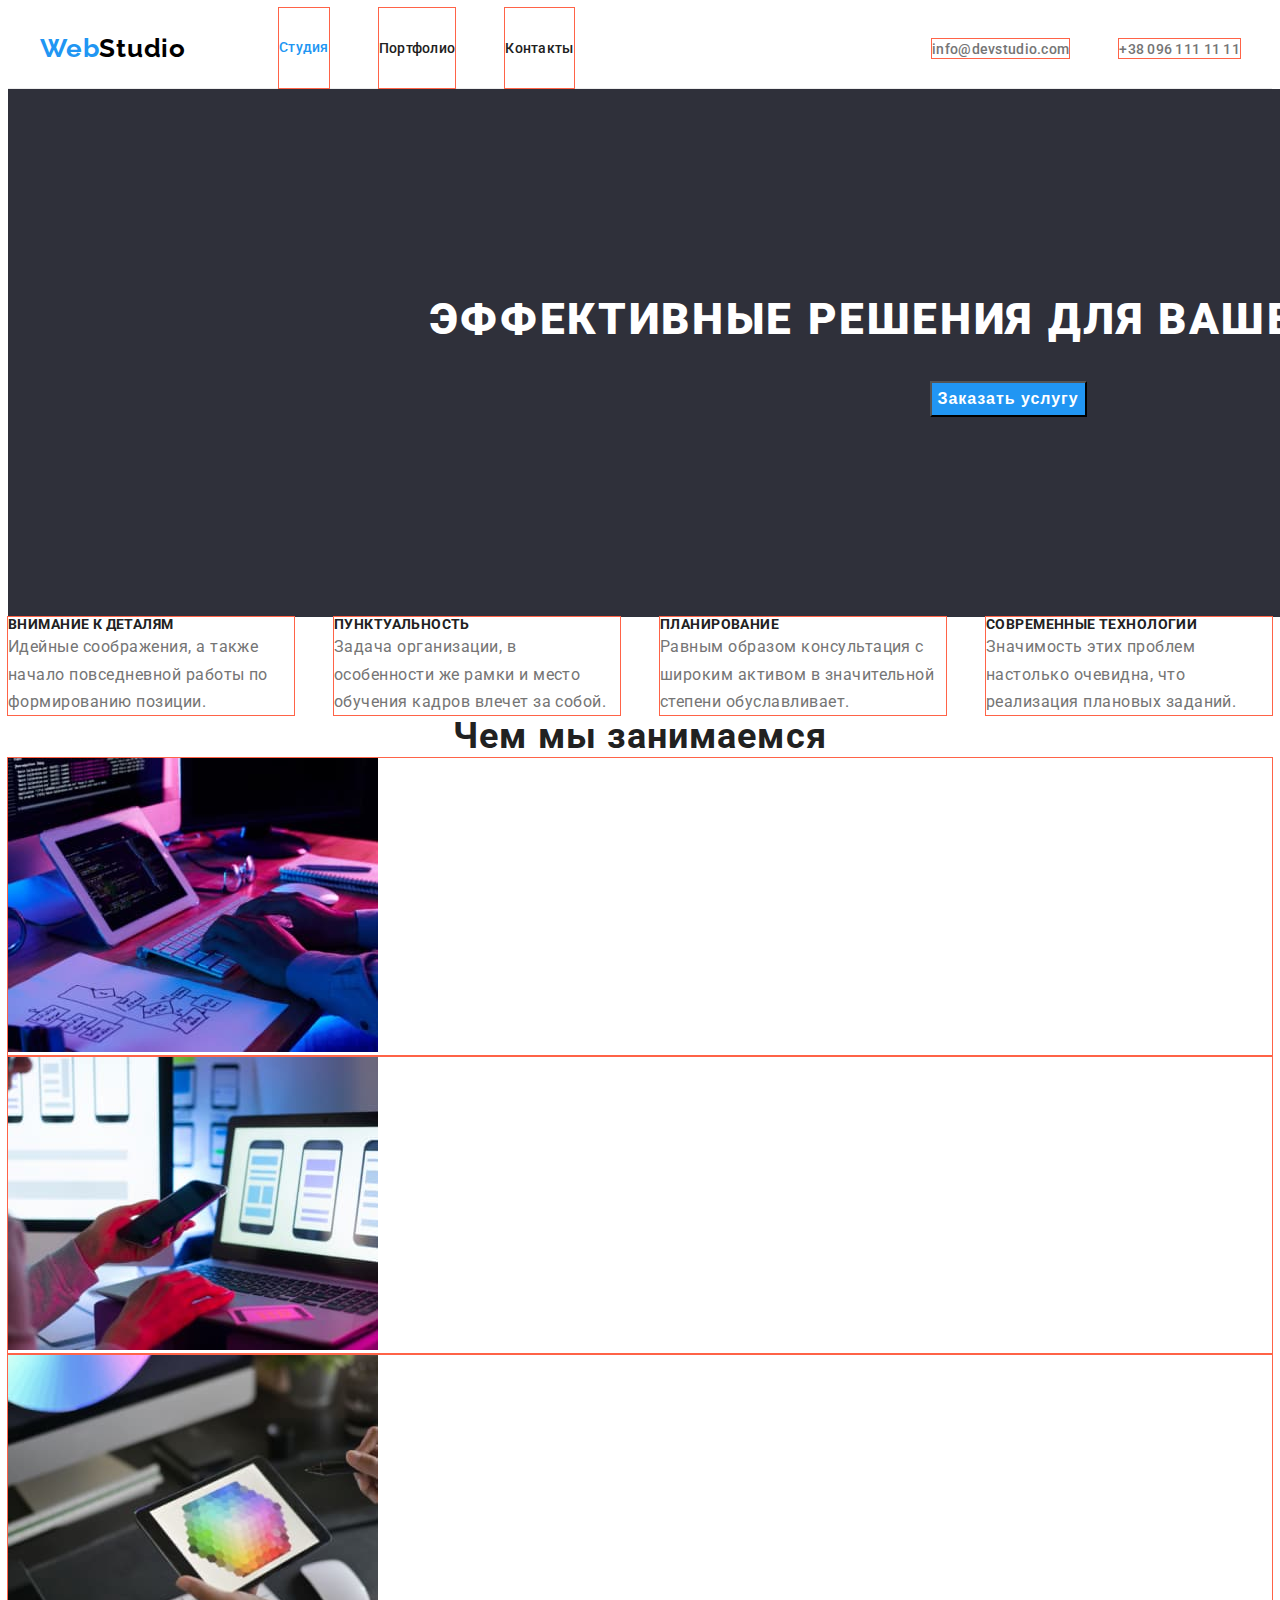
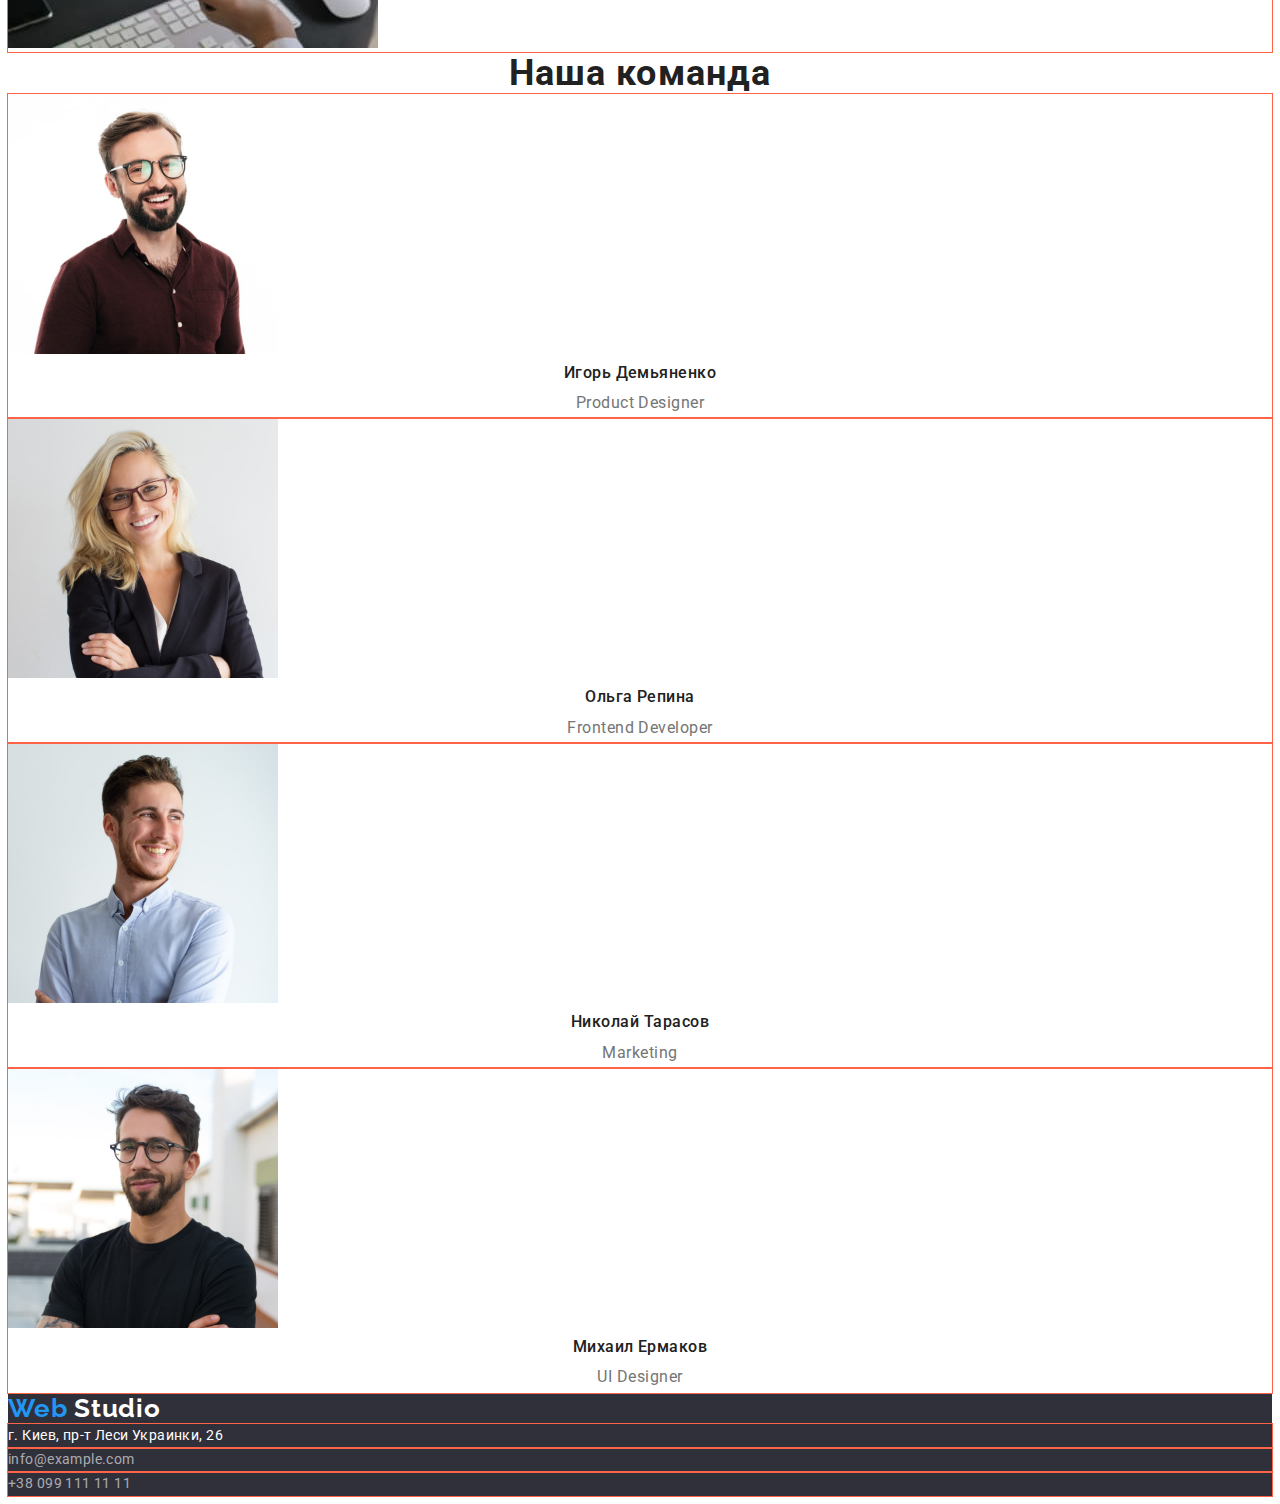
==== index.html @ 1e105ccb "header-new" ====
<!DOCTYPE html>
<html lang="ru">
  <head>
    <meta charset="UTF-8" />
    <meta http-equiv="X-UA-Compatible" content="IE=edge" />
    <meta name="viewport" content="width=device-width, initial-scale=1.0" />
    <title>Студия</title>
    <link
      rel="stylesheet"
      href="https://cdnjs.cloudflare.com/ajax/libs/modern-normalize/0.2.0/modern-normalize.min.css"
      integrity="sha512-sqIVMkf5f8XGYI/UZYGs7wODxlUeoj9JknataPfUwtvrSKWMHrMXGZ7Evb6nabFYJQG15vFFyALe6r0nWCD1Ug=="
      crossorigin="anonymous"
      referrerpolicy="no-referrer"
    />
    <link rel="stylesheet" href="./css/style.css" />
    <link rel="preconnect" href="https://fonts.gstatic.com" />
    <link
      href="https://fonts.googleapis.com/css2?family=Raleway:wght@700&family=Roboto:wght@400;500;700;900&display=swap"
      rel="stylesheet"
    />
  </head>

  <body>
    <!-- === HEADER === -->
    <header class="header">
      <div class="container header-section">
        <nav class="nav">
          <a class="logo link" href="./index.html"
            ><span class="logo-web">Web</span>Studio</a
          >
          <ul class="menu list">
            <li class="item-li">
              <a class="menu-list curent link" href="./index.html">Студия</a>
            </li>
            <li class="item-li">
              <a class="menu-list link" href="./portfolio.html">Портфолио</a>
            </li>
            <li class="item-li">
              <a class="menu-list link" href="">Контакты</a>
            </li>
          </ul>
        </nav>

        <ul class="nav-adress list">
          <li class="mail-contact">
            <a
              class="menu-contact link"
              lang="en"
              href="mailto:info@devstudio.com"
              >info@devstudio.com</a
            >
          </li>
          <li class="">
            <a class="menu-contact link" href="tel:+380961111111"
              >+38 096 111 11 11</a
            >
          </li>
        </ul>
      </div>
    </header>

    <main>
      <section class="hero">
        <h1 class="hero-title">Эффективные решения для вашего бизнеса</h1>
        <button type="button" class="hero-button">Заказать услугу</button>
      </section>
      <!-- section the best -->
      <section class="section-the-best">
        <h2 hidden>Преимущества</h2>
        <ul class="the-best list">
          <li class="the-best-list">
            <h3 class="the-best-title">Внимание к деталям</h3>
            <p class="the-best-txt">
              Идейные соображения, а также начало повседневной работы по
              формированию позиции.
            </p>
          </li>
          <li class="the-best-list">
            <h3 class="the-best-title">Пунктуальность</h3>
            <p class="the-best-txt">
              Задача организации, в особенности же рамки и место обучения кадров
              влечет за собой.
            </p>
          </li>
          <li class="the-best-list">
            <h3 class="the-best-title">Планирование</h3>
            <p class="the-best-txt">
              Равным образом консультация с широким активом в значительной
              степени обуславливает.
            </p>
          </li>
          <li class="the-best-list">
            <h3 class="the-best-title">Современные технологии</h3>
            <p class="the-best-txt">
              Значимость этих проблем настолько очевидна, что реализация
              плановых заданий.
            </p>
          </li>
        </ul>
      </section>
      <!-- section we do -->
      <section class="section-we-do">
        <h2 class="we-do-title">Чем мы занимаемся</h2>
        <ul class="we-do list">
          <li>
            <img
              src="./img/we-do/box-1.jpg"
              alt="работа на компьютерной клавиатуре"
              width="370"
              height="294"
            />
          </li>
          <li>
            <img
              src="./img/we-do/box-2.jpg"
              alt="на мониторе различные дизайны мобильного приложения"
              width="370"
              height="294"
            />
          </li>
          <li>
            <img
              src="./img/we-do/box-3.jpg"
              alt="подбор с помощью цветовой палитры"
              width="370"
              height="294"
            />
          </li>
        </ul>
      </section>
      <!--section team-->
      <section class="section-team">
        <h2 class="team-title">Наша команда</h2>
        <ul class="team list">
          <li class="team-list">
            <img
              src="./img/team/igor-dem'yanenko-1.jpg"
              alt="Игорь Демьяненко"
              width="270"
              height="260"
            />
            <h3 class="team-name">Игорь Демьяненко</h3>
            <p class="team-txt">Product Designer</p>
          </li>
          <li class="team-list">
            <img
              src="./img/team/olha-repina-2.jpg"
              alt="Ольга Репина"
              width="270"
              height="260"
            />
            <h3 class="team-name">Ольга Репина</h3>
            <p class="team-txt">Frontend Developer</p>
          </li>
          <li class="team-list">
            <img
              src="./img/team/nikolay-tarasov-3.jpg"
              alt="Николай Тарасов"
              width="270"
              height="260"
            />
            <h3 class="team-name">Николай Тарасов</h3>
            <p class="team-txt">Marketing</p>
          </li>
          <li class="team-list">
            <img
              src="./img/team/mihail-yermakov-4.jpg"
              alt="Михаил Ермаков"
              width="270"
              height="260"
            />
            <h3 class="team-name">Михаил Ермаков</h3>
            <p class="team-txt">UI Designer</p>
          </li>
        </ul>
      </section>
    </main>

    <footer>
      <!--contact-->
      <a class="logo link" href="./index.html"
        ><span class="logo-web">Web</span>
        <span class="logo-studio">Studio</span></a
      >
      <address>
        <ul class="adress list">
          <li class="contact-list list">
            <a
              class="contact-map link"
              href="https://goo.gl/maps/kWYsMnAb214LJ1XZ8"
              target="blank"
              rel="noopener noreferer"
              >г. Киев, пр-т Леси Украинки, 26</a
            >
          </li>
          <li class="contact-list list">
            <a class="contact link" href="mailto:info@example.com"
              >info@example.com</a
            >
          </li>
          <li class="contact-list list">
            <a class="contact link" href="tel:+380991111111"
              >+38 099 111 11 11</a
            >
          </li>
        </ul>
      </address>
    </footer>
  </body>
</html>
---- css/style.css ----
:root {
  --main-font: "Roboto", sans-serif;
  --secondary-font: "Raleway", sans-serif;
  --color-title: #212121;
  --color-txt: #757575;
  --color-accent: #2196f3;
  --color-menu: #212121;
  --color-menu-contakt: #757575;
  --background-hero-footer: #2f303a;
  --bgr-team-button-portfolio: #f5f4fa;
  --stroke-card-portfolio: #eeeeee;
  --contact-footer: rgba(255, 255, 255, 0.6);
  --card-set-gap: 30px;
}

body {
  font-family: var(--main-font);
  font-style: normal;
  color: var(--color-txt);
}

h1,
h2,
h3,
h4,
h5,
h6,
p {
  margin: 0;
}

.list {
  list-style: none;
}
.link {
  text-decoration: none;
}

ul,
ol {
  margin-top: 0px;
  margin-bottom: 0px;
  padding-left: 0px;
}
/* =====&&&&======= */
li {
  outline: 1px solid tomato;
}

/* ======= COMPONENTS ======== */

.container {
  width: 1200px;
  margin-left: auto;
  margin-right: auto;
  padding-left: 15px;
  padding-right: 15px;
  padding-top: 94px;
  padding-bottom: 94px;
}

/* ==== navigation ==== */
.header-section {
  align-items: center;
  display: flex;
  padding-top: 0px;
  padding-bottom: 0px;
  justify-content: space-between;
}

.header {
  border-bottom: 1px solid #ececec;
}

.nav {
  display: flex;
  align-items: center;
}
.logo {
  margin-right: 93px;
  font-family: var(--secondary-font);
  font-size: 26px;
  font-style: normal;
  font-weight: 700;
  line-height: 1.2;
  letter-spacing: 0.03em;
  text-align: left;
  color: #000000;
}
.logo-web {
  color: var(--color-accent);
}

.menu {
  display: flex;
}
.menu-list {
  padding-top: 32px;
  padding-bottom: 32px;
  display: block;
  font-size: 14px;
  font-weight: 500;
  line-height: 1.17;
  letter-spacing: 0.02em;
  text-align: left;
  color: var(--color-menu);
}
.curent {
  font-size: 14px;
  font-weight: 500;
  line-height: 1.14;
  letter-spacing: 0.02em;
  text-align: left;
  color: var(--color-accent);
}

/* .item-li + .item-li {
  margin-left: 50px;
} */
.item-li:not(:last-child) {
  margin-right: 50px;
}
.item-li {
  display: block;
}

.nav-adress {
  display: flex;
  margin-left: auto;
}
.mail-contact {
  margin-right: 50px;
}

.menu-contact {
  font-size: 14px;
  font-weight: 500;
  line-height: 1.14;
  letter-spacing: 0.02em;
  text-align: left;
  color: var(--color-menu-contakt);
}

.menu-list:hover,
.menu-list:focus,
.menu-contact:hover,
.menu-contact:focus {
  color: var(--color-accent);
}

/* ===== hero ===== */
.hero {
  background: var(--background-hero-footer);
  /* margin-left: -200px;/ */
  padding: 200px;
  width: 1600px;
  text-align: center;
}
.hero-title {
  margin-bottom: 30px;
  font-size: 44px;
  font-weight: 900;
  line-height: 1.4;
  letter-spacing: 0.06em;
  text-transform: uppercase;
  color: #ffffff;
}
.hero-button {
  font-size: 16px;
  font-weight: 700;
  line-height: 1.9;
  letter-spacing: 0.06em;
  color: #ffffff;
  background: #2196f3;
  cursor: pointer;
}

/* == section the best == */
.section-the-best {
}

.the-best {
  display: flex;
  flex-wrap: wrap;
  justify-content: space-between;
}
.the-best-list {
  flex-basis: calc(100% / 4 - var(--card-set-gap));
}
.the-best-list + .the-best-list {
  margin-left: var(--card-set-gap);
}

.the-best-title {
  font-size: 14px;
  font-weight: 700;
  line-height: 1.14;
  letter-spacing: 0.03em;
  text-align: left;
  color: var(--color-title);
  text-transform: uppercase;
}
.the-best-txt {
  font-weight: 400;
  line-height: 1.71;
  letter-spacing: 0.03em;
  text-align: left;
}

/* ===== section we do ===== */

.we-do-title,
.team-title {
  font-size: 36px;
  font-weight: 700;
  line-height: 1.17;
  letter-spacing: 0.03em;
  text-align: center;
  color: var(--color-title);
}

/* ===== section team ===== */
.team-name {
  font-size: 16px;
  font-weight: 500;
  line-height: 1.9;
  letter-spacing: 0.03em;
  text-align: center;
  font-weight: 500;
  color: var(--color-title);
}
.team-txt {
  font-size: 16px;
  line-height: 1.9;
  letter-spacing: 0.03em;
  text-align: center;
  font-weight: 400;
  color: var(--color-txt);
}

/* ===== portfolio ===== */
.portfolio-button-menu {
  text-align: center;
}
.section-portfolio,
.portfolio-button {
  font-family: var(--main-font);
  font-size: 16px;
  font-weight: 500;
  line-height: 1.6;
  letter-spacing: 0.03em;
  text-align: center;
  color: var(--color-title);
  background-color: var(--bgr-team-button-portfolio);
  border: none;
  cursor: pointer;
}
.portfolio-button:hover,
.portfolio-button:focus {
  font-family: var(--main-font);
  font-size: 16px;
  font-weight: 500;
  line-height: 1.6;
  letter-spacing: 0.03em;
  text-align: center;
  color: #ffffff;
  border: none;
  background-color: var(--color-accent);
}
.portfolio-card {
  text-align: left;
  /* border-color: #eeeeee;
  border: 1px; */
}
.card-title {
  font-size: 18px;
  font-weight: 700;
  line-height: 2;
  letter-spacing: 0.06em;
  color: var(--color-title);
}
.card-txt {
  font-size: 16px;
  font-weight: 400;
  line-height: 1.9;
  letter-spacing: 0.03em;
}
/* footer */
footer {
  background: var(--background-hero-footer);
}
.logo-studio {
  color: #ffffff;
}

.contact {
  font-size: 14px;
  font-style: normal;
  font-weight: 400;
  line-height: 1.71;
  letter-spacing: 0.03em;
  text-align: left;
  color: var(--contact-footer);
}

.contact-map {
  font-size: 14px;
  font-style: normal;
  font-weight: 400;
  line-height: 1.71;
  letter-spacing: 0.03em;
  text-align: left;
  color: #ffffff;
}

.contact-map:hover,
.contact-map:focus,
.contact:hover,
.contact:focus {
  color: var(--color-accent);
}
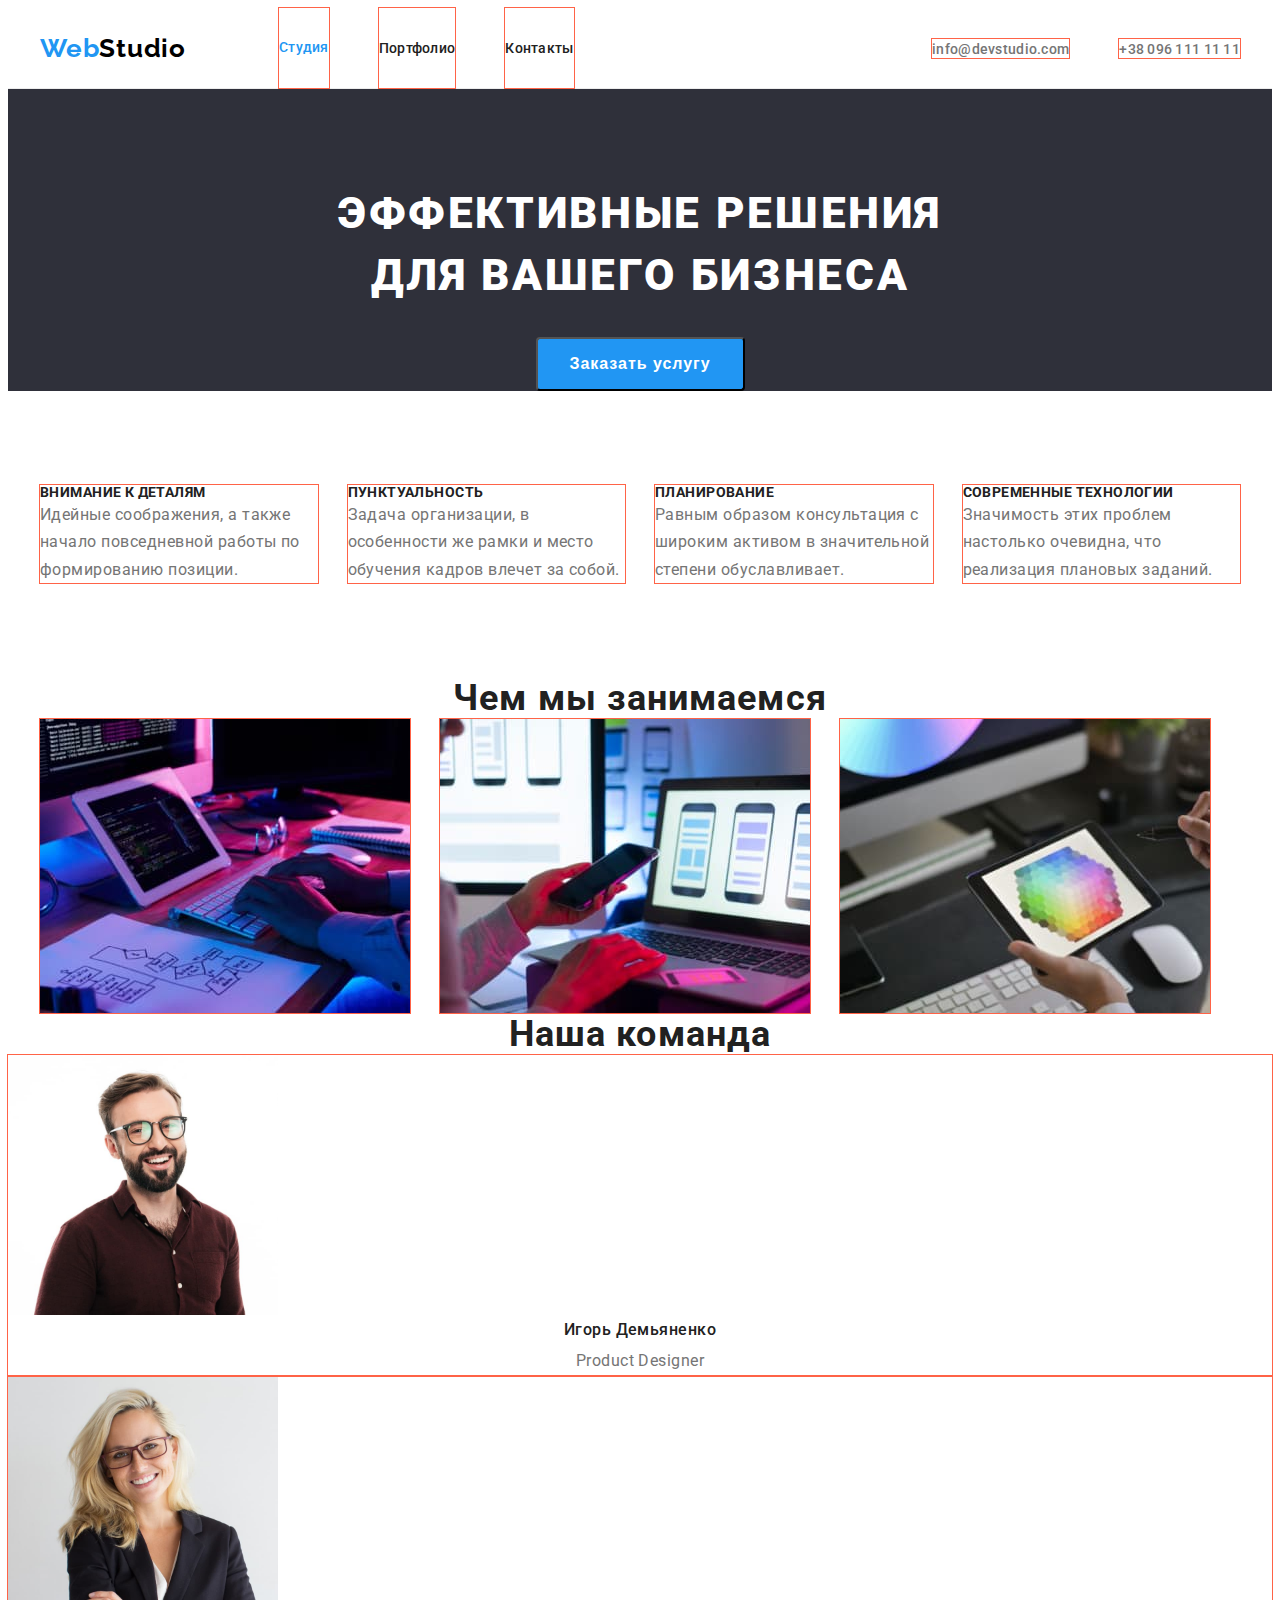
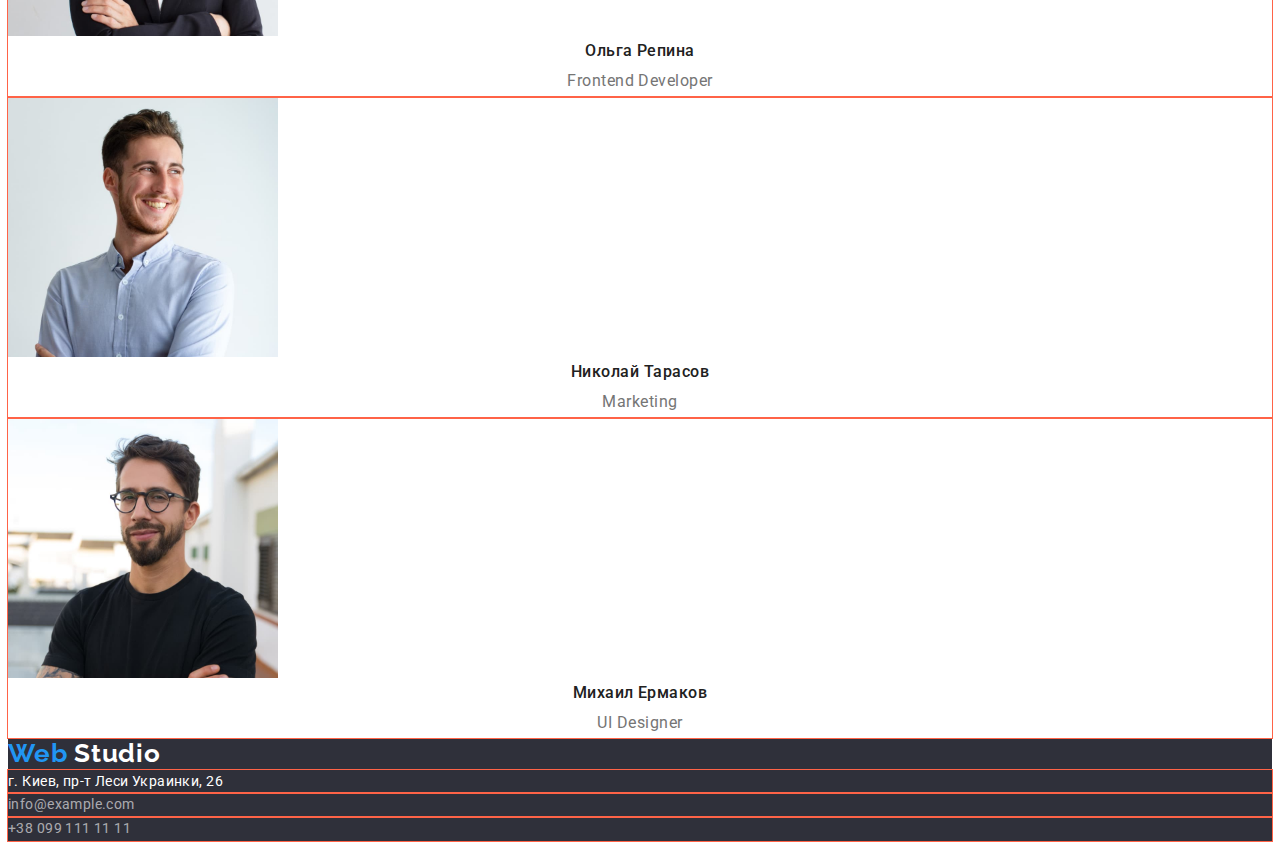
==== commit 09c19495: "hero, the best. we do" ====
--- a/index.html
+++ b/index.html
@@ -60,73 +60,84 @@
     </header>
 
     <main>
+      <!-- section hero -->
       <section class="hero">
-        <h1 class="hero-title">Эффективные решения для вашего бизнеса</h1>
-        <button type="button" class="hero-button">Заказать услугу</button>
+        <div class="container container-hero">
+          <h1 class="hero-title">
+            Эффективные решения <br />
+            для вашего бизнеса
+          </h1>
+          <button type="button" class="hero-button">Заказать услугу</button>
+        </div>
       </section>
       <!-- section the best -->
       <section class="section-the-best">
-        <h2 hidden>Преимущества</h2>
-        <ul class="the-best list">
-          <li class="the-best-list">
-            <h3 class="the-best-title">Внимание к деталям</h3>
-            <p class="the-best-txt">
-              Идейные соображения, а также начало повседневной работы по
-              формированию позиции.
-            </p>
-          </li>
-          <li class="the-best-list">
-            <h3 class="the-best-title">Пунктуальность</h3>
-            <p class="the-best-txt">
-              Задача организации, в особенности же рамки и место обучения кадров
-              влечет за собой.
-            </p>
-          </li>
-          <li class="the-best-list">
-            <h3 class="the-best-title">Планирование</h3>
-            <p class="the-best-txt">
-              Равным образом консультация с широким активом в значительной
-              степени обуславливает.
-            </p>
-          </li>
-          <li class="the-best-list">
-            <h3 class="the-best-title">Современные технологии</h3>
-            <p class="the-best-txt">
-              Значимость этих проблем настолько очевидна, что реализация
-              плановых заданий.
-            </p>
-          </li>
-        </ul>
-      </section>
+        <div class="container">
+          <h2 hidden>Преимущества</h2>
+          <ul class="the-best list">
+            <li class="the-best-list">
+              <h3 class="the-best-title">Внимание к деталям</h3>
+              <p class="the-best-txt">
+                Идейные соображения, а также начало повседневной работы по
+                формированию позиции.
+              </p>
+            </li>
+            <li class="the-best-list">
+              <h3 class="the-best-title">Пунктуальность</h3>
+              <p class="the-best-txt">
+                Задача организации, в особенности же рамки и место обучения
+                кадров влечет за собой.
+              </p>
+            </li>
+            <li class="the-best-list">
+              <h3 class="the-best-title">Планирование</h3>
+              <p class="the-best-txt">
+                Равным образом консультация с широким активом в значительной
+                степени обуславливает.
+              </p>
+            </li>
+            <li class="the-best-list">
+              <h3 class="the-best-title">Современные технологии</h3>
+              <p class="the-best-txt">
+                Значимость этих проблем настолько очевидна, что реализация
+                плановых заданий.
+              </p>
+            </li>
+          </ul>
+        </div>
+      </section>
+
       <!-- section we do -->
       <section class="section-we-do">
-        <h2 class="we-do-title">Чем мы занимаемся</h2>
-        <ul class="we-do list">
-          <li>
-            <img
-              src="./img/we-do/box-1.jpg"
-              alt="работа на компьютерной клавиатуре"
-              width="370"
-              height="294"
-            />
-          </li>
-          <li>
-            <img
-              src="./img/we-do/box-2.jpg"
-              alt="на мониторе различные дизайны мобильного приложения"
-              width="370"
-              height="294"
-            />
-          </li>
-          <li>
-            <img
-              src="./img/we-do/box-3.jpg"
-              alt="подбор с помощью цветовой палитры"
-              width="370"
-              height="294"
-            />
-          </li>
-        </ul>
+        <div class="container">
+          <h2 class="we-do-title">Чем мы занимаемся</h2>
+          <ul class="we-do list">
+            <li class="we-do-li">
+              <img
+                src="./img/we-do/box-1.jpg"
+                alt="работа на компьютерной клавиатуре"
+                width="370"
+                height="294"
+              />
+            </li>
+            <li class="we-do-li">
+              <img
+                src="./img/we-do/box-2.jpg"
+                alt="на мониторе различные дизайны мобильного приложения"
+                width="370"
+                height="294"
+              />
+            </li>
+            <li class="we-do-li">
+              <img
+                src="./img/we-do/box-3.jpg"
+                alt="подбор с помощью цветовой палитры"
+                width="370"
+                height="294"
+              />
+            </li>
+          </ul>
+        </div>
       </section>
       <!--section team-->
       <section class="section-team">
--- a/css/style.css
+++ b/css/style.css
@@ -42,6 +42,10 @@
   margin-bottom: 0px;
   padding-left: 0px;
 }
+
+img {
+  display: block;
+}
 /* =====&&&&======= */
 li {
   outline: 1px solid tomato;
@@ -56,7 +60,7 @@
   padding-left: 15px;
   padding-right: 15px;
   padding-top: 94px;
-  padding-bottom: 94px;
+  padding-bottom: 0;
 }
 
 /* ==== navigation ==== */
@@ -151,10 +155,10 @@
 /* ===== hero ===== */
 .hero {
   background: var(--background-hero-footer);
-  /* margin-left: -200px;/ */
-  padding: 200px;
-  width: 1600px;
-  text-align: center;
+  text-align: center;
+}
+.container-hero {
+  padding: 200px auto;
 }
 .hero-title {
   margin-bottom: 30px;
@@ -166,6 +170,8 @@
   color: #ffffff;
 }
 .hero-button {
+  padding: 10px 32px;
+  border-radius: 4px;
   font-size: 16px;
   font-weight: 700;
   line-height: 1.9;
@@ -185,7 +191,7 @@
   justify-content: space-between;
 }
 .the-best-list {
-  flex-basis: calc(100% / 4 - var(--card-set-gap));
+  flex-basis: calc((100% - 90px) / 4);
 }
 .the-best-list + .the-best-list {
   margin-left: var(--card-set-gap);
@@ -208,6 +214,14 @@
 }
 
 /* ===== section we do ===== */
+
+.we-do {
+  display: flex;
+  margin-left: -30px;
+}
+.we-do-li {
+  margin-left: 30px;
+}
 
 .we-do-title,
 .team-title {
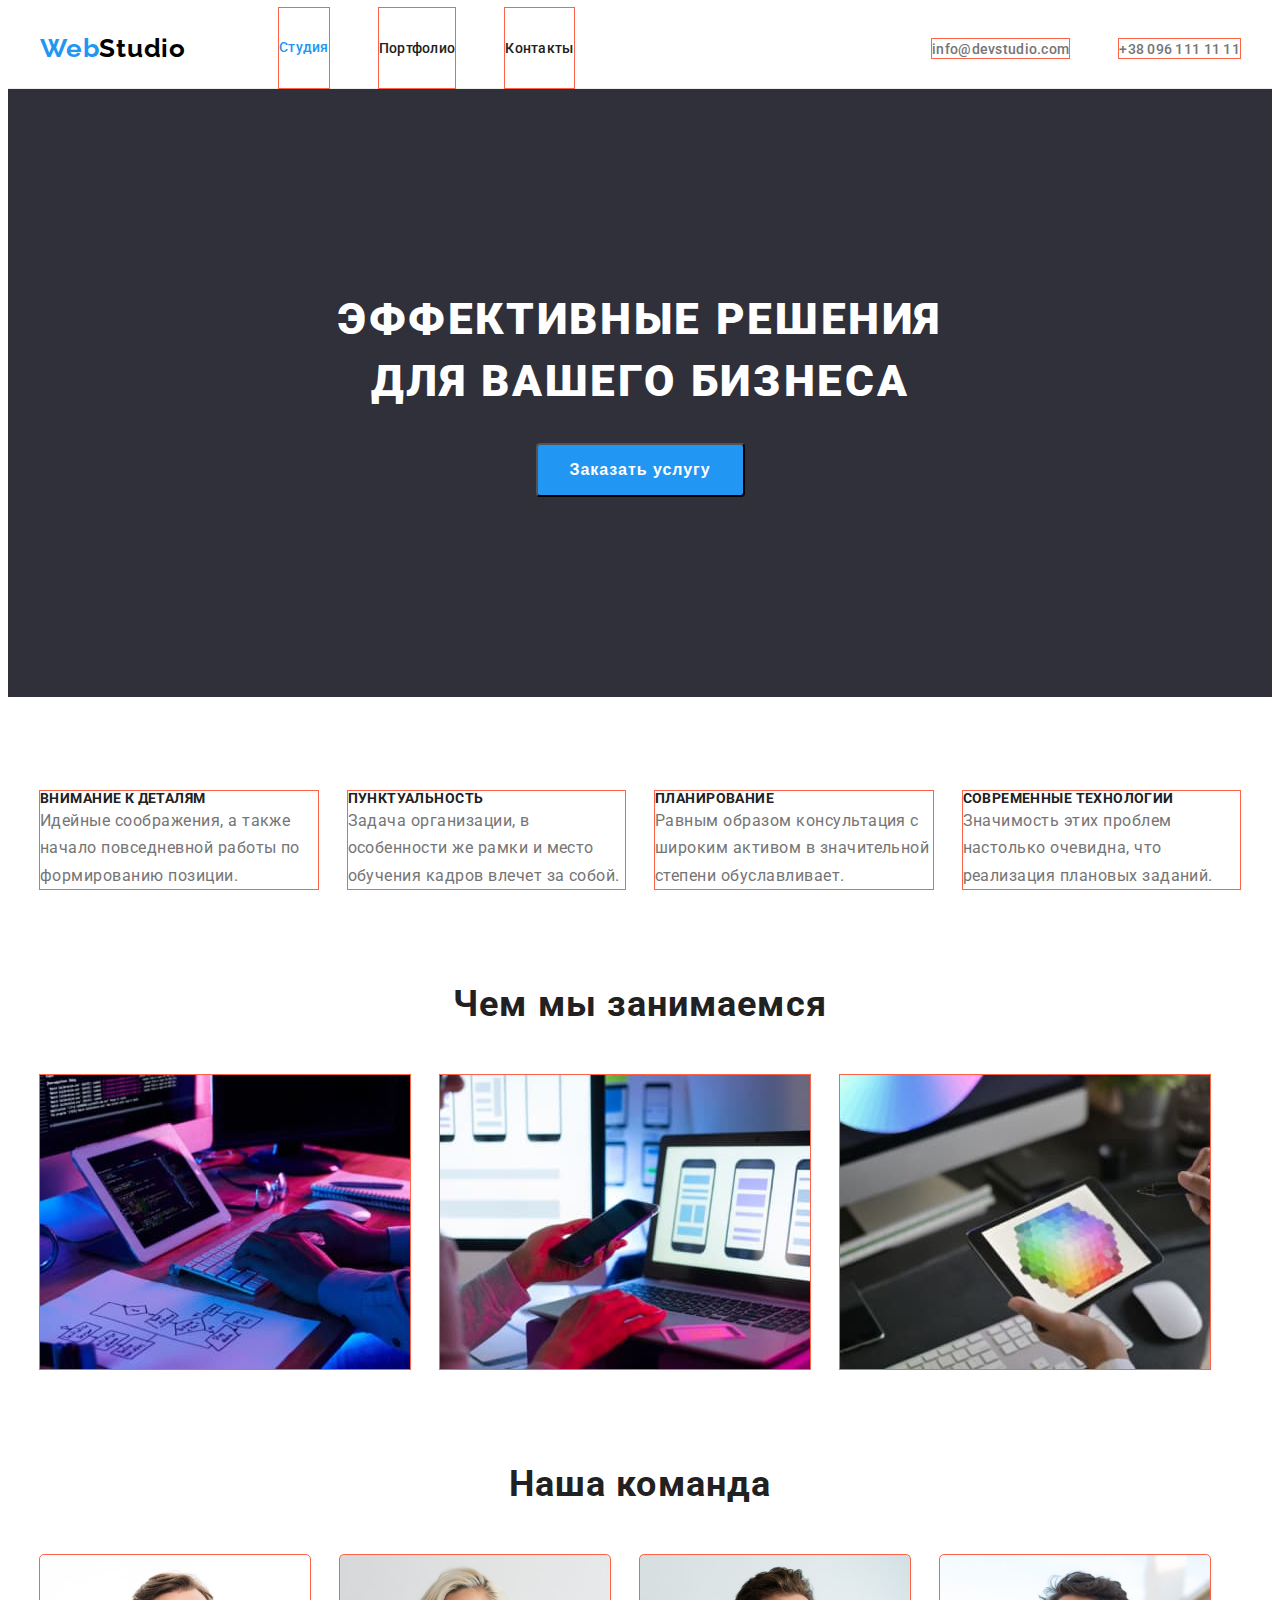
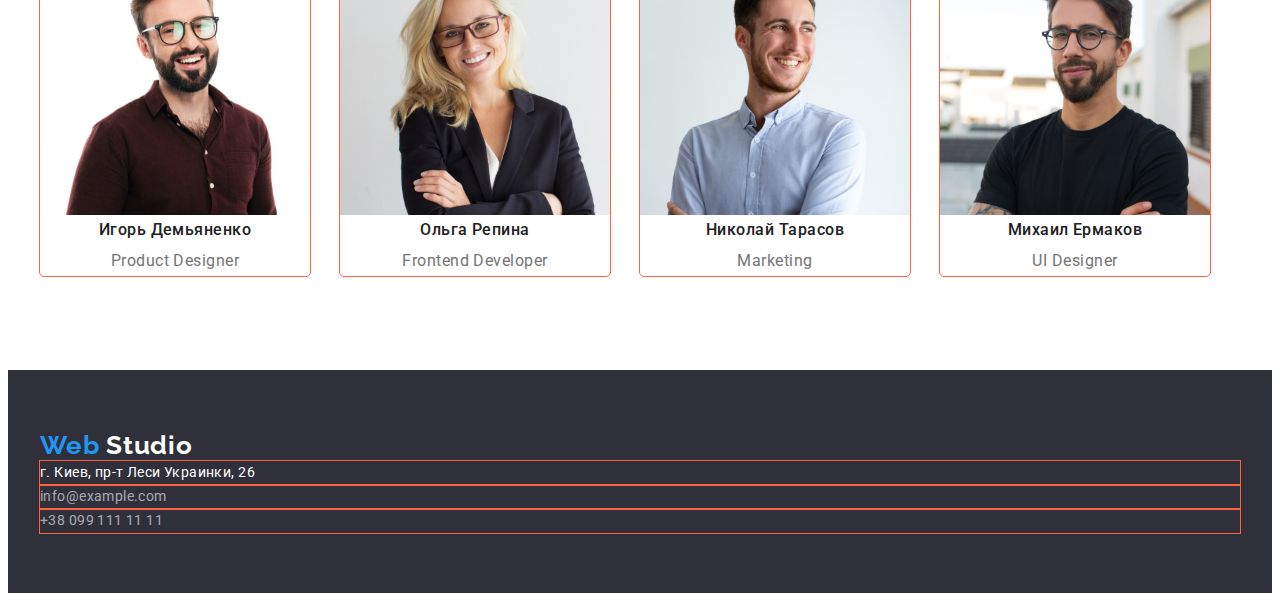
==== commit f54241c2: "main" ====
--- a/index.html
+++ b/index.html
@@ -139,83 +139,78 @@
           </ul>
         </div>
       </section>
+
       <!--section team-->
       <section class="section-team">
-        <h2 class="team-title">Наша команда</h2>
-        <ul class="team list">
-          <li class="team-list">
-            <img
-              src="./img/team/igor-dem'yanenko-1.jpg"
-              alt="Игорь Демьяненко"
-              width="270"
-              height="260"
-            />
-            <h3 class="team-name">Игорь Демьяненко</h3>
-            <p class="team-txt">Product Designer</p>
-          </li>
-          <li class="team-list">
-            <img
-              src="./img/team/olha-repina-2.jpg"
-              alt="Ольга Репина"
-              width="270"
-              height="260"
-            />
-            <h3 class="team-name">Ольга Репина</h3>
-            <p class="team-txt">Frontend Developer</p>
-          </li>
-          <li class="team-list">
-            <img
-              src="./img/team/nikolay-tarasov-3.jpg"
-              alt="Николай Тарасов"
-              width="270"
-              height="260"
-            />
-            <h3 class="team-name">Николай Тарасов</h3>
-            <p class="team-txt">Marketing</p>
-          </li>
-          <li class="team-list">
-            <img
-              src="./img/team/mihail-yermakov-4.jpg"
-              alt="Михаил Ермаков"
-              width="270"
-              height="260"
-            />
-            <h3 class="team-name">Михаил Ермаков</h3>
-            <p class="team-txt">UI Designer</p>
-          </li>
-        </ul>
+        <div class="container">
+          <h2 class="team-title">Наша команда</h2>
+          <ul class="team list">
+            <li class="team-list">
+              <img
+                src="./img/team/igor-dem'yanenko-1.jpg"
+                alt="Игорь Демьяненко"
+                width="270"
+                height="260"
+              />
+              <h3 class="team-name">Игорь Демьяненко</h3>
+              <p class="team-txt">Product Designer</p>
+            </li>
+            <li class="team-list">
+              <img
+                src="./img/team/olha-repina-2.jpg"
+                alt="Ольга Репина"
+                width="270"
+                height="260"
+              />
+              <h3 class="team-name">Ольга Репина</h3>
+              <p class="team-txt">Frontend Developer</p>
+            </li>
+            <li class="team-list">
+              <img
+                src="./img/team/nikolay-tarasov-3.jpg"
+                alt="Николай Тарасов"
+                width="270"
+                height="260"
+              />
+              <h3 class="team-name">Николай Тарасов</h3>
+              <p class="team-txt">Marketing</p>
+            </li>
+            <li class="team-list">
+              <img
+                src="./img/team/mihail-yermakov-4.jpg"
+                alt="Михаил Ермаков"
+                width="270"
+                height="260"
+              />
+              <h3 class="team-name">Михаил Ермаков</h3>
+              <p class="team-txt">UI Designer</p>
+            </li>
+          </ul>
+        </div>
       </section>
     </main>
 
     <footer>
       <!--contact-->
-      <a class="logo link" href="./index.html"
-        ><span class="logo-web">Web</span>
-        <span class="logo-studio">Studio</span></a
-      >
-      <address>
-        <ul class="adress list">
-          <li class="contact-list list">
-            <a
-              class="contact-map link"
-              href="https://goo.gl/maps/kWYsMnAb214LJ1XZ8"
-              target="blank"
-              rel="noopener noreferer"
-              >г. Киев, пр-т Леси Украинки, 26</a
-            >
-          </li>
-          <li class="contact-list list">
-            <a class="contact link" href="mailto:info@example.com"
-              >info@example.com</a
-            >
-          </li>
-          <li class="contact-list list">
-            <a class="contact link" href="tel:+380991111111"
-              >+38 099 111 11 11</a
-            >
-          </li>
-        </ul>
-      </address>
+      <div class="container div-footer">
+<a class="logo link" href="./index.html"><span class="logo-web">Web</span>
+  <span class="logo-studio">Studio</span></a>
+<address>
+  <ul class="adress list">
+    <li class="contact-list list">
+      <a class="contact-map link" href="https://goo.gl/maps/kWYsMnAb214LJ1XZ8" target="blank"
+        rel="noopener noreferer">г. Киев, пр-т Леси Украинки, 26</a>
+    </li>
+    <li class="contact-list list">
+      <a class="contact link" href="mailto:info@example.com">info@example.com</a>
+    </li>
+    <li class="contact-list list">
+      <a class="contact link" href="tel:+380991111111">+38 099 111 11 11</a>
+    </li>
+  </ul>
+</address>
+      </div>
+      
     </footer>
   </body>
 </html>
--- a/css/style.css
+++ b/css/style.css
@@ -158,7 +158,11 @@
   text-align: center;
 }
 .container-hero {
-  padding: 200px auto;
+  text-align: center;
+  padding-right: auto;
+  padding-left: auto;
+  padding-top: 200px;
+  padding-bottom: 200px;
 }
 .hero-title {
   margin-bottom: 30px;
@@ -225,6 +229,7 @@
 
 .we-do-title,
 .team-title {
+  margin-bottom: 50px;
   font-size: 36px;
   font-weight: 700;
   line-height: 1.17;
@@ -234,6 +239,19 @@
 }
 
 /* ===== section team ===== */
+
+.team {
+  display: flex;
+  margin-left: -30px;
+  margin-top: -30px;
+  padding-bottom: 94px;
+}
+.team-list {
+  margin-left: 30px;
+  margin-top: 30px;
+  border-radius: 4px;
+}
+
 .team-name {
   font-size: 16px;
   font-weight: 500;
@@ -303,10 +321,25 @@
 footer {
   background: var(--background-hero-footer);
 }
+.div-footer {
+  padding: 60px 15px;
+  margin-right: auto;
+}
+.div-footer .logo {
+  margin-bottom: 20;
+}
 .logo-studio {
   color: #ffffff;
 }
-
+.address {
+  display: block;
+}
+.contact-list:not(:last-chaild) {
+  margin-bottom: 20px;
+}
+contact-list {
+  display: block;
+}
 .contact {
   font-size: 14px;
   font-style: normal;
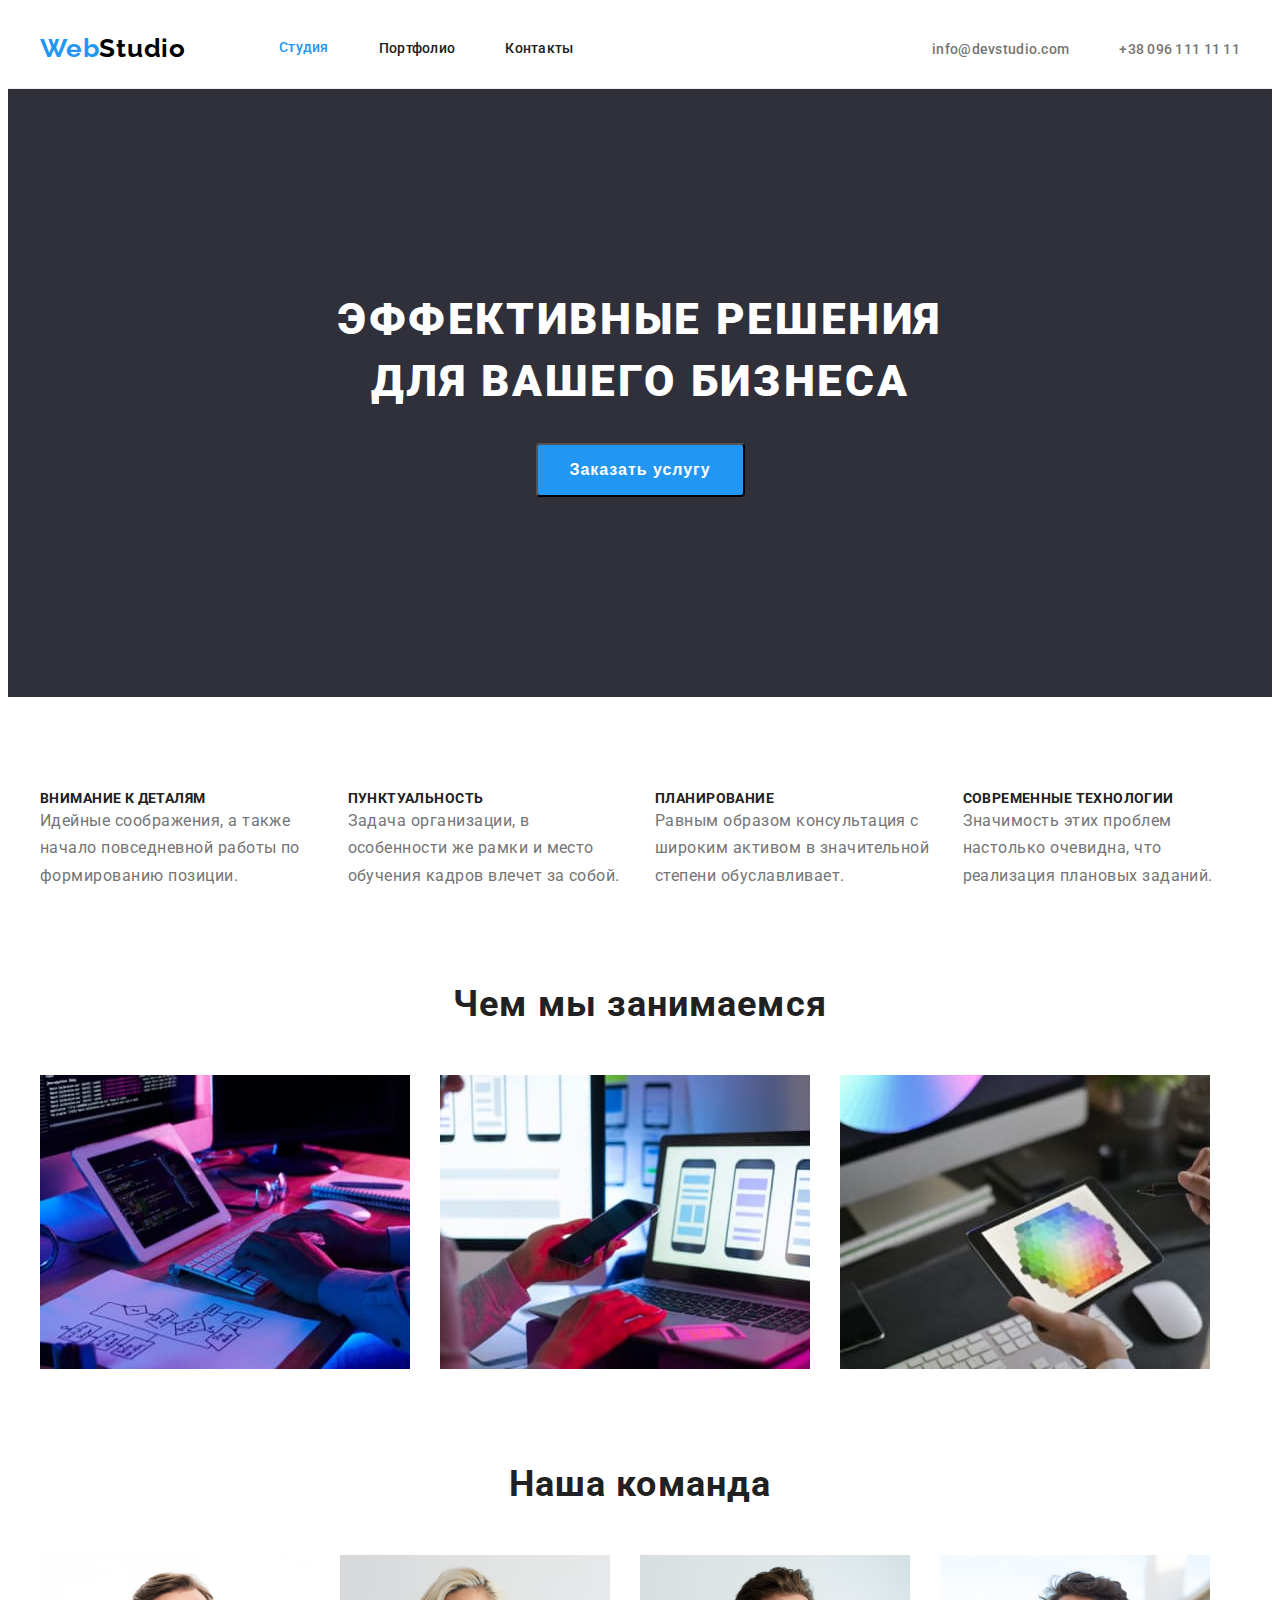
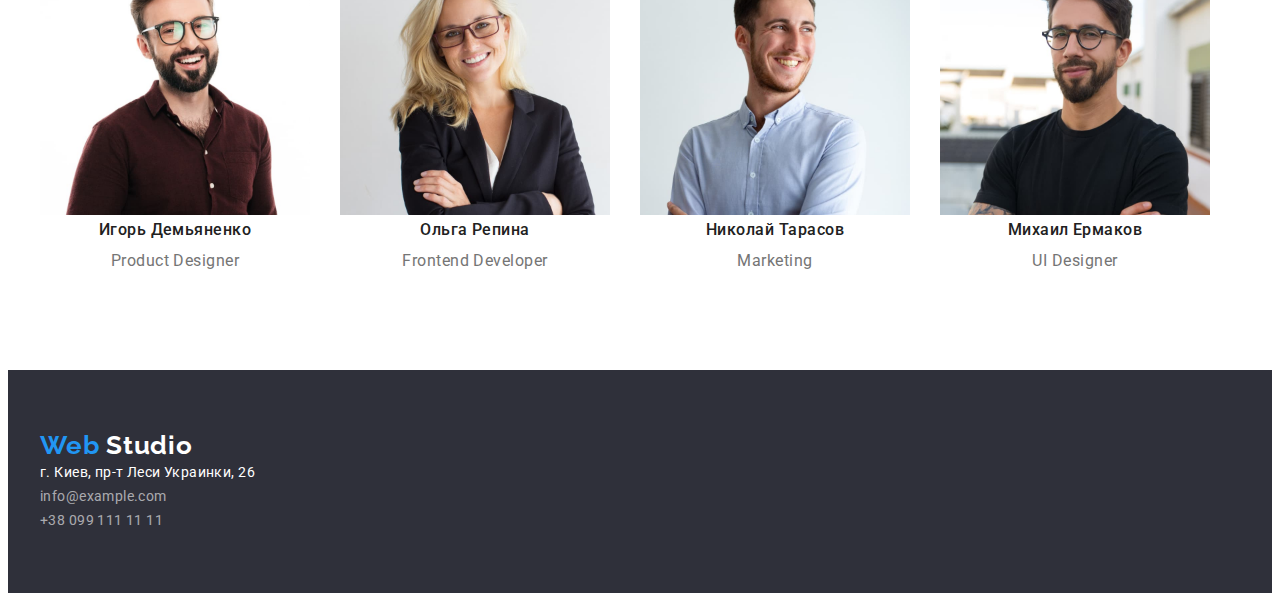
==== commit 4bab252a: "portfolio" ====
--- a/index.html
+++ b/index.html
@@ -193,24 +193,34 @@
     <footer>
       <!--contact-->
       <div class="container div-footer">
-<a class="logo link" href="./index.html"><span class="logo-web">Web</span>
-  <span class="logo-studio">Studio</span></a>
-<address>
-  <ul class="adress list">
-    <li class="contact-list list">
-      <a class="contact-map link" href="https://goo.gl/maps/kWYsMnAb214LJ1XZ8" target="blank"
-        rel="noopener noreferer">г. Киев, пр-т Леси Украинки, 26</a>
-    </li>
-    <li class="contact-list list">
-      <a class="contact link" href="mailto:info@example.com">info@example.com</a>
-    </li>
-    <li class="contact-list list">
-      <a class="contact link" href="tel:+380991111111">+38 099 111 11 11</a>
-    </li>
-  </ul>
-</address>
+        <a class="logo link" href="./index.html"
+          ><span class="logo-web">Web</span>
+          <span class="logo-studio">Studio</span></a
+        >
+        <address>
+          <ul class="adress list">
+            <li class="contact-list list">
+              <a
+                class="contact-map link"
+                href="https://goo.gl/maps/kWYsMnAb214LJ1XZ8"
+                target="blank"
+                rel="noopener noreferer"
+                >г. Киев, пр-т Леси Украинки, 26</a
+              >
+            </li>
+            <li class="contact-list list">
+              <a class="contact link" href="mailto:info@example.com"
+                >info@example.com</a
+              >
+            </li>
+            <li class="contact-list list">
+              <a class="contact link" href="tel:+380991111111"
+                >+38 099 111 11 11</a
+              >
+            </li>
+          </ul>
+        </address>
       </div>
-      
     </footer>
   </body>
 </html>
--- a/css/style.css
+++ b/css/style.css
@@ -47,9 +47,9 @@
   display: block;
 }
 /* =====&&&&======= */
-li {
+/* li {
   outline: 1px solid tomato;
-}
+} */
 
 /* ======= COMPONENTS ======== */
 
@@ -272,10 +272,18 @@
 
 /* ===== portfolio ===== */
 .portfolio-button-menu {
-  text-align: center;
-}
-.section-portfolio,
+  display: flex;
+  margin: 0 auto;
+  margin-bottom: 56px;
+  justify-content: center;
+  text-align: center;
+}
+
+/* .section-portfolio */
 .portfolio-button {
+  padding: 6px 22px;
+  border-radius: 4px;
+
   font-family: var(--main-font);
   font-size: 16px;
   font-weight: 500;
@@ -289,6 +297,8 @@
 }
 .portfolio-button:hover,
 .portfolio-button:focus {
+  padding: 6px 22px;
+
   font-family: var(--main-font);
   font-size: 16px;
   font-weight: 500;
@@ -296,27 +306,61 @@
   letter-spacing: 0.03em;
   text-align: center;
   color: #ffffff;
+  background-color: var(--color-accent);
   border: none;
-  background-color: var(--color-accent);
+  border-radius: 4px;
+}
+.portfolio-button-li:not(:first-child) {
+  margin-left: 20px;
+}
+.portfolio-card-list {
+  display: flex;
+  flex-wrap: wrap;
+  margin-left: calc(-1 * var(--card-set-gap));
+  margin-top: calc(-1 * var(--card-set-gap));
+
+  border: 1px;
+  border-color: var(--color-accent);
 }
 .portfolio-card {
   text-align: left;
+  flex-basis: calc((100% - 3 * var(--card-set-gap)) / 3);
   /* border-color: #eeeeee;
   border: 1px; */
 }
+.portfolio-card {
+  margin-left: var(--card-set-gap);
+  margin-top: var(--card-set-gap);
+}
+.portfolio-card-content {
+  padding: 20px 24px 4px 24px;
+  
+}
 .card-title {
   font-size: 18px;
   font-weight: 700;
   line-height: 2;
+  Line height: 171%
   letter-spacing: 0.06em;
   color: var(--color-title);
 }
 .card-txt {
-  font-size: 16px;
-  font-weight: 400;
-  line-height: 1.9;
-  letter-spacing: 0.03em;
-}
+  font-size: 18px;
+  font-weight: 700;
+  line-height: 2;
+  letter-spacing: 0.03em;
+}
+.section-portfolio .container {
+padding-bottom: 94px;
+}
+
+.portfolio-card-list {
+  display: flex;
+  flex-wrap: wrap;
+  margin-left: calc(-1 * var(--card-set-gap));
+  margin-top: calc(-1 * var(--card-set-gap));
+}
+
 /* footer */
 footer {
   background: var(--background-hero-footer);
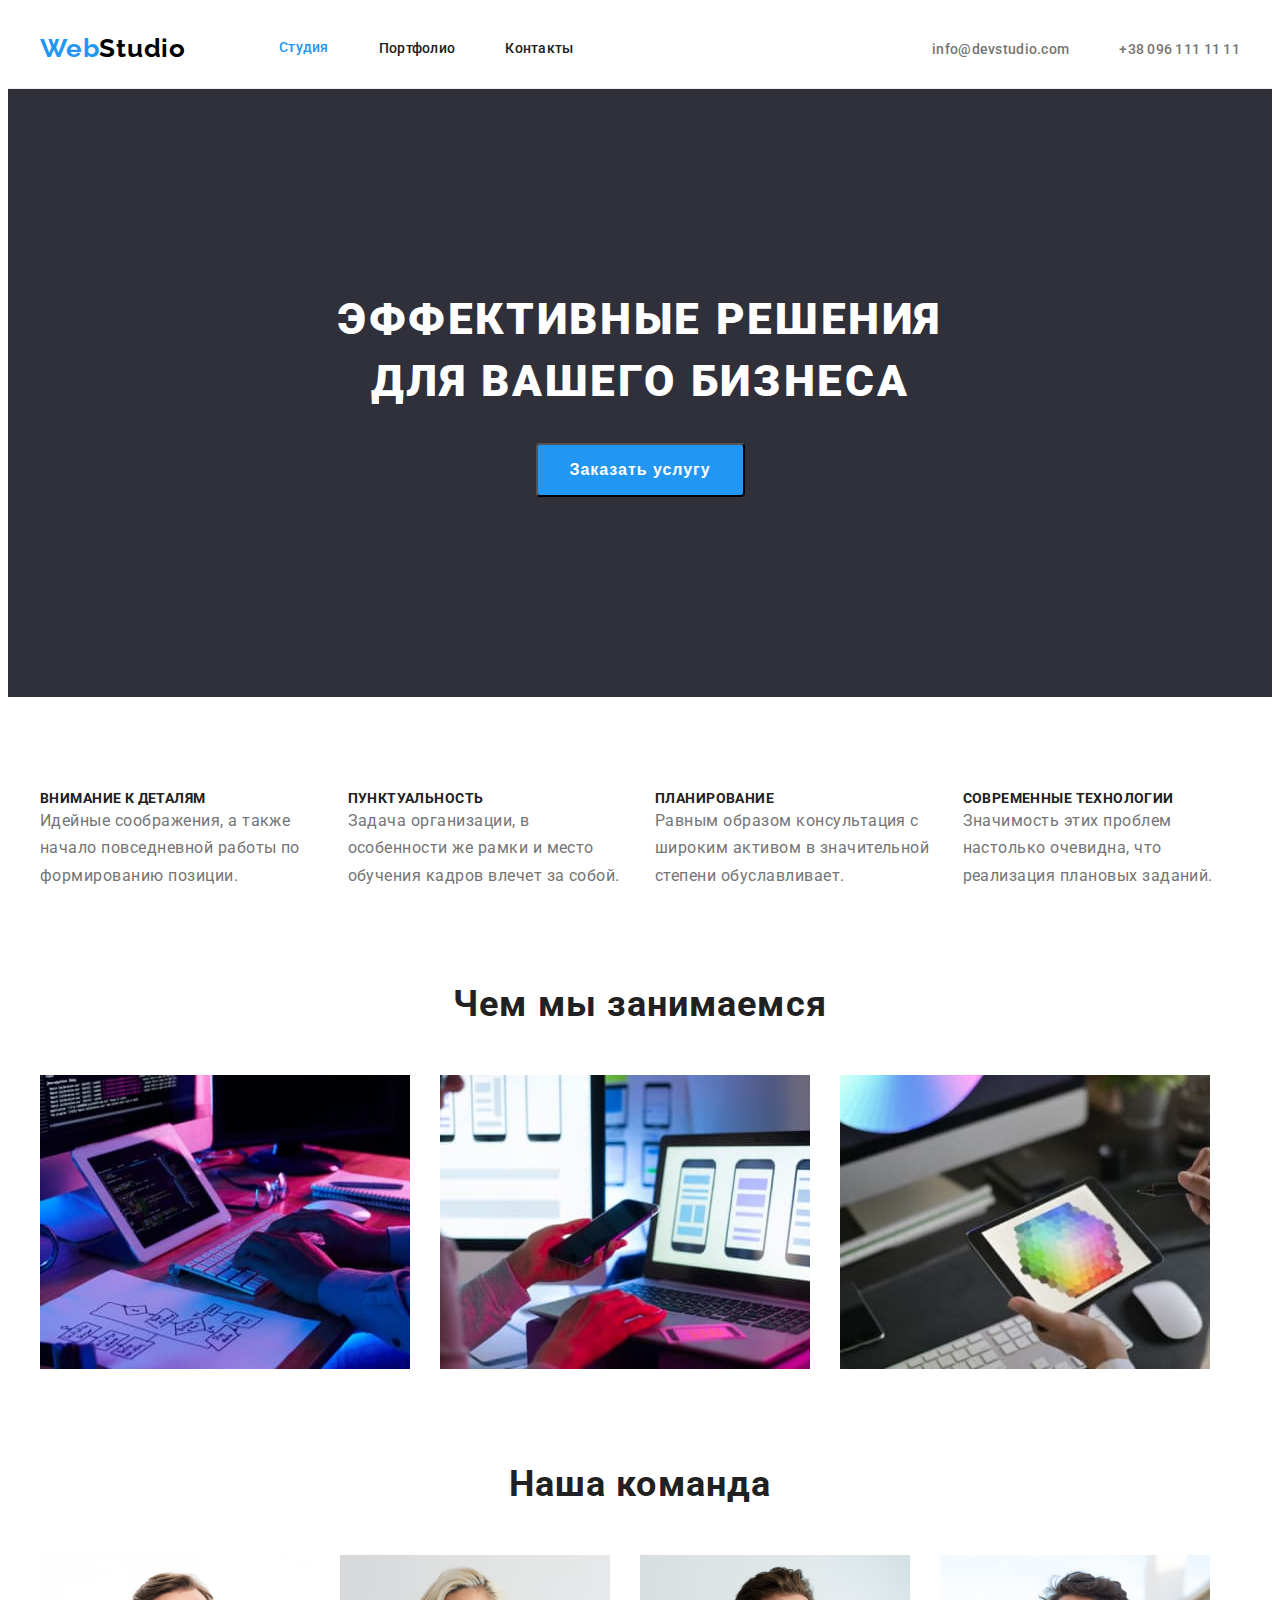
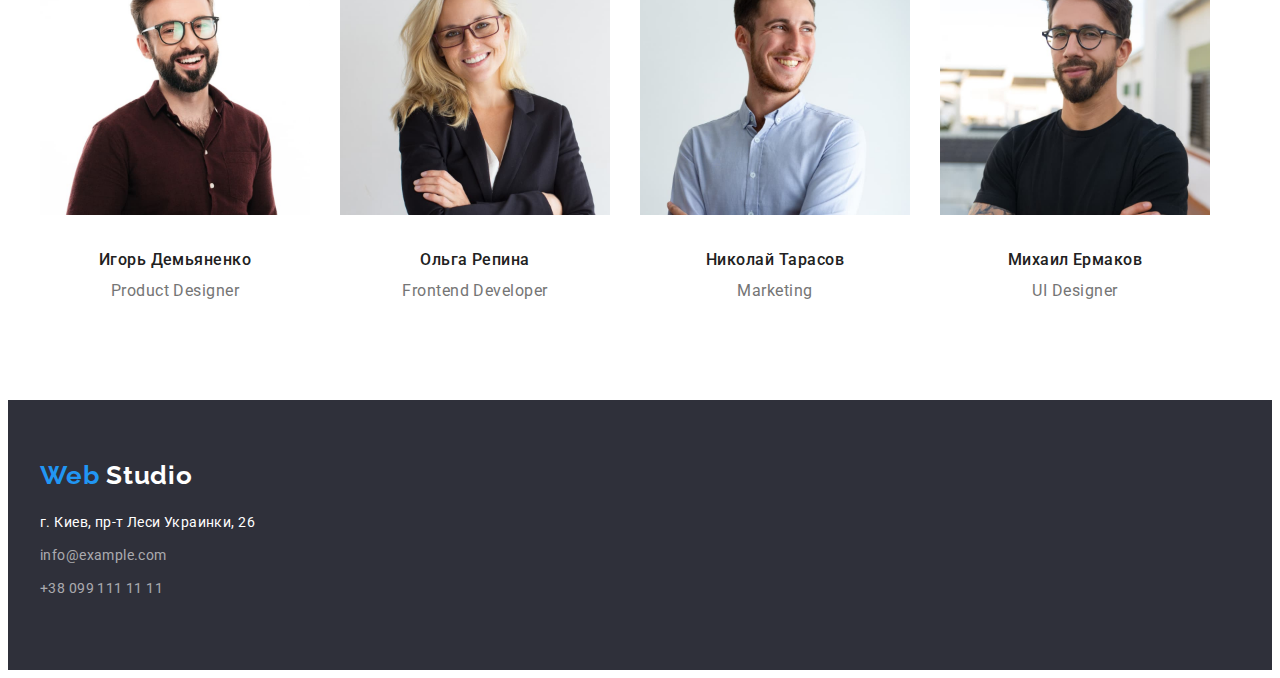
==== commit 5c392644: "footer" ====
--- a/index.html
+++ b/index.html
@@ -190,37 +190,26 @@
       </section>
     </main>
 
-    <footer>
-      <!--contact-->
-      <div class="container div-footer">
-        <a class="logo link" href="./index.html"
-          ><span class="logo-web">Web</span>
-          <span class="logo-studio">Studio</span></a
-        >
-        <address>
-          <ul class="adress list">
-            <li class="contact-list list">
-              <a
-                class="contact-map link"
-                href="https://goo.gl/maps/kWYsMnAb214LJ1XZ8"
-                target="blank"
-                rel="noopener noreferer"
-                >г. Киев, пр-т Леси Украинки, 26</a
-              >
-            </li>
-            <li class="contact-list list">
-              <a class="contact link" href="mailto:info@example.com"
-                >info@example.com</a
-              >
-            </li>
-            <li class="contact-list list">
-              <a class="contact link" href="tel:+380991111111"
-                >+38 099 111 11 11</a
-              >
-            </li>
-          </ul>
-        </address>
-      </div>
-    </footer>
+<footer>
+  <!--contact-->
+  <div class="container div-footer">
+    <a class="logo logo-footer link" href="./index.html"><span class="logo-web">Web</span>
+      <span class="logo-studio">Studio</span></a>
+    <address class="adress-footer">
+      <ul class="adress list">
+        <li class="contact-list list">
+          <a class="contact-map link" href="https://goo.gl/maps/kWYsMnAb214LJ1XZ8" target="blank"
+            rel="noopener noreferer">г. Киев, пр-т Леси Украинки, 26</a>
+        </li>
+        <li class="contact-list list">
+          <a class="contact link" href="mailto:info@example.com">info@example.com</a>
+        </li>
+        <li class="contact-list list">
+          <a class="contact link" href="tel:+380991111111">+38 099 111 11 11</a>
+        </li>
+      </ul>
+    </address>
+  </div>
+</footer>
   </body>
 </html>
--- a/css/style.css
+++ b/css/style.css
@@ -239,7 +239,9 @@
 }
 
 /* ===== section team ===== */
-
+  /* border:10px;
+  border-color: var(--color-title);
+  border-radius: 4px; */
 .team {
   display: flex;
   margin-left: -30px;
@@ -249,16 +251,15 @@
 .team-list {
   margin-left: 30px;
   margin-top: 30px;
-  border-radius: 4px;
-}
+  }
 
 .team-name {
+  margin-top: var(--card-set-gap);
   font-size: 16px;
   font-weight: 500;
   line-height: 1.9;
   letter-spacing: 0.03em;
   text-align: center;
-  font-weight: 500;
   color: var(--color-title);
 }
 .team-txt {
@@ -369,20 +370,21 @@
   padding: 60px 15px;
   margin-right: auto;
 }
-.div-footer .logo {
+.logo-footer {
+  margin-bottom: 20px;
+}
+
+.container > .logo {
+  display: block;
   margin-bottom: 20;
 }
 .logo-studio {
   color: #ffffff;
 }
-.address {
+
+.contact-list {
   display: block;
-}
-.contact-list:not(:last-chaild) {
-  margin-bottom: 20px;
-}
-contact-list {
-  display: block;
+  margin-bottom: 9px;
 }
 .contact {
   font-size: 14px;
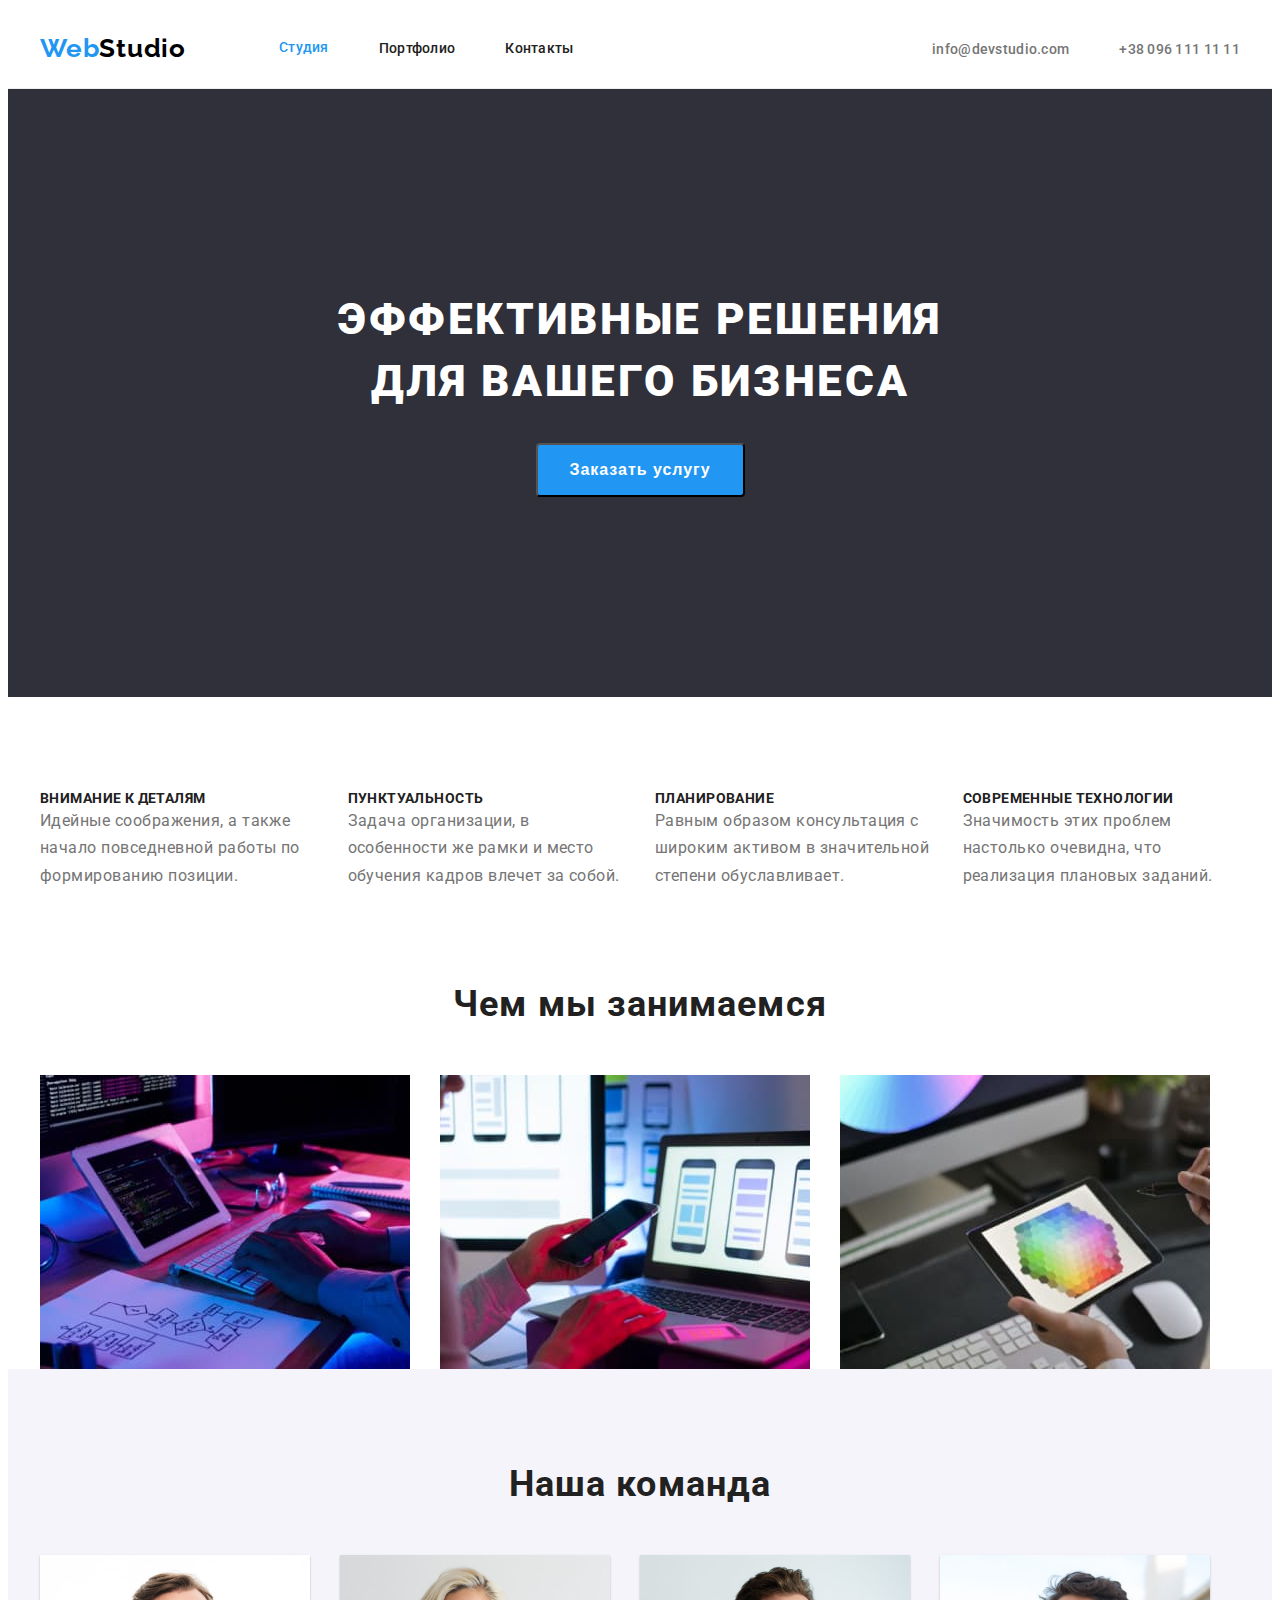
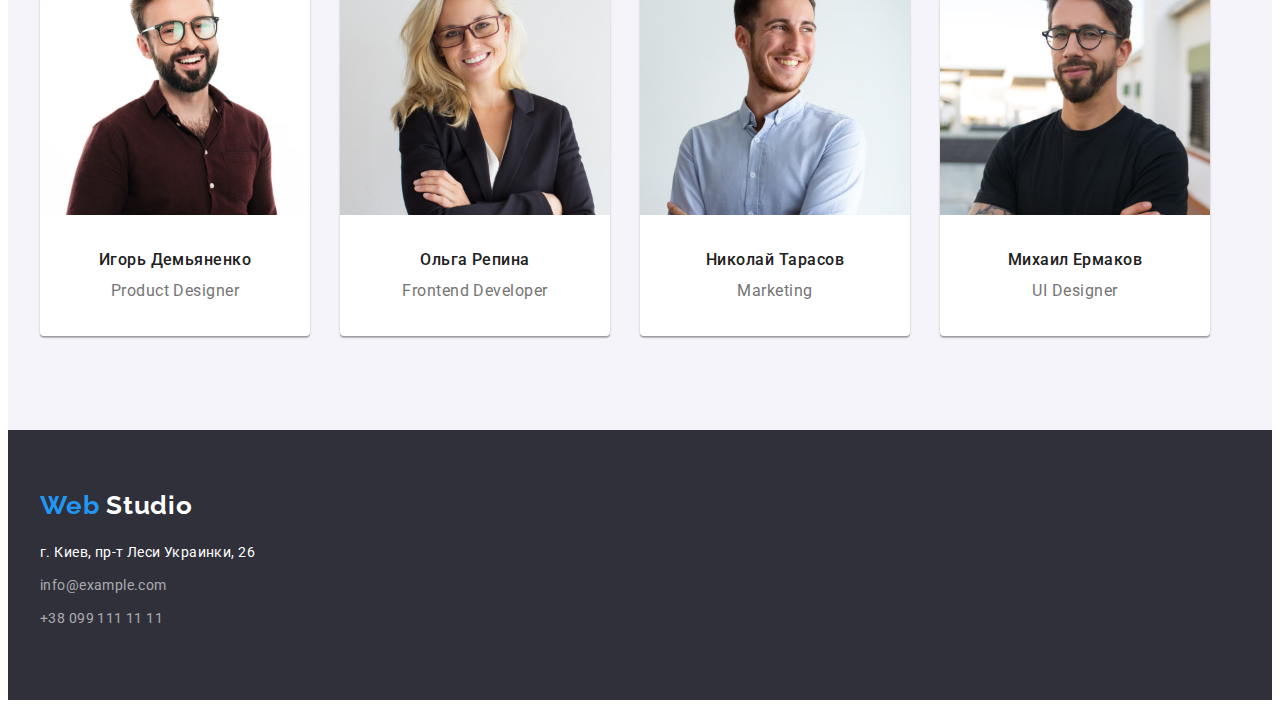
==== commit 4c68a72e: "portfolio card" ====
--- a/index.html
+++ b/index.html
@@ -145,17 +145,19 @@
         <div class="container">
           <h2 class="team-title">Наша команда</h2>
           <ul class="team list">
-            <li class="team-list">
+            <li class="team-list team-border">
               <img
                 src="./img/team/igor-dem'yanenko-1.jpg"
                 alt="Игорь Демьяненко"
                 width="270"
                 height="260"
               />
+
               <h3 class="team-name">Игорь Демьяненко</h3>
               <p class="team-txt">Product Designer</p>
             </li>
-            <li class="team-list">
+
+            <li class="team-list team-border">
               <img
                 src="./img/team/olha-repina-2.jpg"
                 alt="Ольга Репина"
@@ -165,7 +167,7 @@
               <h3 class="team-name">Ольга Репина</h3>
               <p class="team-txt">Frontend Developer</p>
             </li>
-            <li class="team-list">
+            <li class="team-list team-border">
               <img
                 src="./img/team/nikolay-tarasov-3.jpg"
                 alt="Николай Тарасов"
@@ -175,7 +177,7 @@
               <h3 class="team-name">Николай Тарасов</h3>
               <p class="team-txt">Marketing</p>
             </li>
-            <li class="team-list">
+            <li class="team-list team-border">
               <img
                 src="./img/team/mihail-yermakov-4.jpg"
                 alt="Михаил Ермаков"
@@ -190,26 +192,37 @@
       </section>
     </main>
 
-<footer>
-  <!--contact-->
-  <div class="container div-footer">
-    <a class="logo logo-footer link" href="./index.html"><span class="logo-web">Web</span>
-      <span class="logo-studio">Studio</span></a>
-    <address class="adress-footer">
-      <ul class="adress list">
-        <li class="contact-list list">
-          <a class="contact-map link" href="https://goo.gl/maps/kWYsMnAb214LJ1XZ8" target="blank"
-            rel="noopener noreferer">г. Киев, пр-т Леси Украинки, 26</a>
-        </li>
-        <li class="contact-list list">
-          <a class="contact link" href="mailto:info@example.com">info@example.com</a>
-        </li>
-        <li class="contact-list list">
-          <a class="contact link" href="tel:+380991111111">+38 099 111 11 11</a>
-        </li>
-      </ul>
-    </address>
-  </div>
-</footer>
+    <footer>
+      <!--contact-->
+      <div class="container div-footer">
+        <a class="logo logo-footer link" href="./index.html"
+          ><span class="logo-web">Web</span>
+          <span class="logo-studio">Studio</span></a
+        >
+        <address class="adress-footer">
+          <ul class="adress list">
+            <li class="contact-list list">
+              <a
+                class="contact-map link"
+                href="https://goo.gl/maps/kWYsMnAb214LJ1XZ8"
+                target="blank"
+                rel="noopener noreferer"
+                >г. Киев, пр-т Леси Украинки, 26</a
+              >
+            </li>
+            <li class="contact-list list">
+              <a class="contact link" href="mailto:info@example.com"
+                >info@example.com</a
+              >
+            </li>
+            <li class="contact-list list">
+              <a class="contact link" href="tel:+380991111111"
+                >+38 099 111 11 11</a
+              >
+            </li>
+          </ul>
+        </address>
+      </div>
+    </footer>
   </body>
 </html>
--- a/css/style.css
+++ b/css/style.css
@@ -238,10 +238,12 @@
   color: var(--color-title);
 }
 
-/* ===== section team ===== */
-  /* border:10px;
-  border-color: var(--color-title);
-  border-radius: 4px; */
+/* ===== section team =====  */
+
+.section-team {
+  background: var(--bgr-team-button-portfolio);
+}
+
 .team {
   display: flex;
   margin-left: -30px;
@@ -249,9 +251,16 @@
   padding-bottom: 94px;
 }
 .team-list {
+  display: block;
   margin-left: 30px;
   margin-top: 30px;
-  }
+  padding-bottom: 30px;
+
+  background: #ffffff;
+  box-shadow: 0px 1px 3px rgba(0, 0, 0, 0.12), 0px 1px 1px rgba(0, 0, 0, 0.14),
+    0px 2px 1px rgba(0, 0, 0, 0.2);
+  border-radius: 0px 0px 4px 4px;
+}
 
 .team-name {
   margin-top: var(--card-set-gap);
@@ -272,6 +281,11 @@
 }
 
 /* ===== portfolio ===== */
+
+.section-portfolio {
+  padding-bottom: 94px;
+}
+
 .portfolio-button-menu {
   display: flex;
   margin: 0 auto;
@@ -280,7 +294,6 @@
   text-align: center;
 }
 
-/* .section-portfolio */
 .portfolio-button {
   padding: 6px 22px;
   border-radius: 4px;
@@ -311,55 +324,48 @@
   border: none;
   border-radius: 4px;
 }
+
 .portfolio-button-li:not(:first-child) {
   margin-left: 20px;
 }
+
+/* portfolio card */
+
 .portfolio-card-list {
   display: flex;
   flex-wrap: wrap;
   margin-left: calc(-1 * var(--card-set-gap));
   margin-top: calc(-1 * var(--card-set-gap));
-
-  border: 1px;
-  border-color: var(--color-accent);
-}
+}
+
 .portfolio-card {
-  text-align: left;
+  background: #ffffff;
   flex-basis: calc((100% - 3 * var(--card-set-gap)) / 3);
-  /* border-color: #eeeeee;
-  border: 1px; */
-}
-.portfolio-card {
   margin-left: var(--card-set-gap);
   margin-top: var(--card-set-gap);
 }
+
 .portfolio-card-content {
-  padding: 20px 24px 4px 24px;
-  
+  display: block;
+  padding: 20px 24px;
+  border-right: 1px solid #eeeeee;
+  border-bottom: 1px solid #eeeeee;
+  border-left: 1px solid #eeeeee;
 }
 .card-title {
+  margin-bottom: 4px;
   font-size: 18px;
   font-weight: 700;
   line-height: 2;
-  Line height: 171%
   letter-spacing: 0.06em;
   color: var(--color-title);
 }
+
 .card-txt {
-  font-size: 18px;
-  font-weight: 700;
-  line-height: 2;
-  letter-spacing: 0.03em;
-}
-.section-portfolio .container {
-padding-bottom: 94px;
-}
-
-.portfolio-card-list {
-  display: flex;
-  flex-wrap: wrap;
-  margin-left: calc(-1 * var(--card-set-gap));
-  margin-top: calc(-1 * var(--card-set-gap));
+  font-size: 16px;
+  font-weight: 400;
+  line-height: 1.88;
+  letter-spacing: 0.03em;
 }
 
 /* footer */
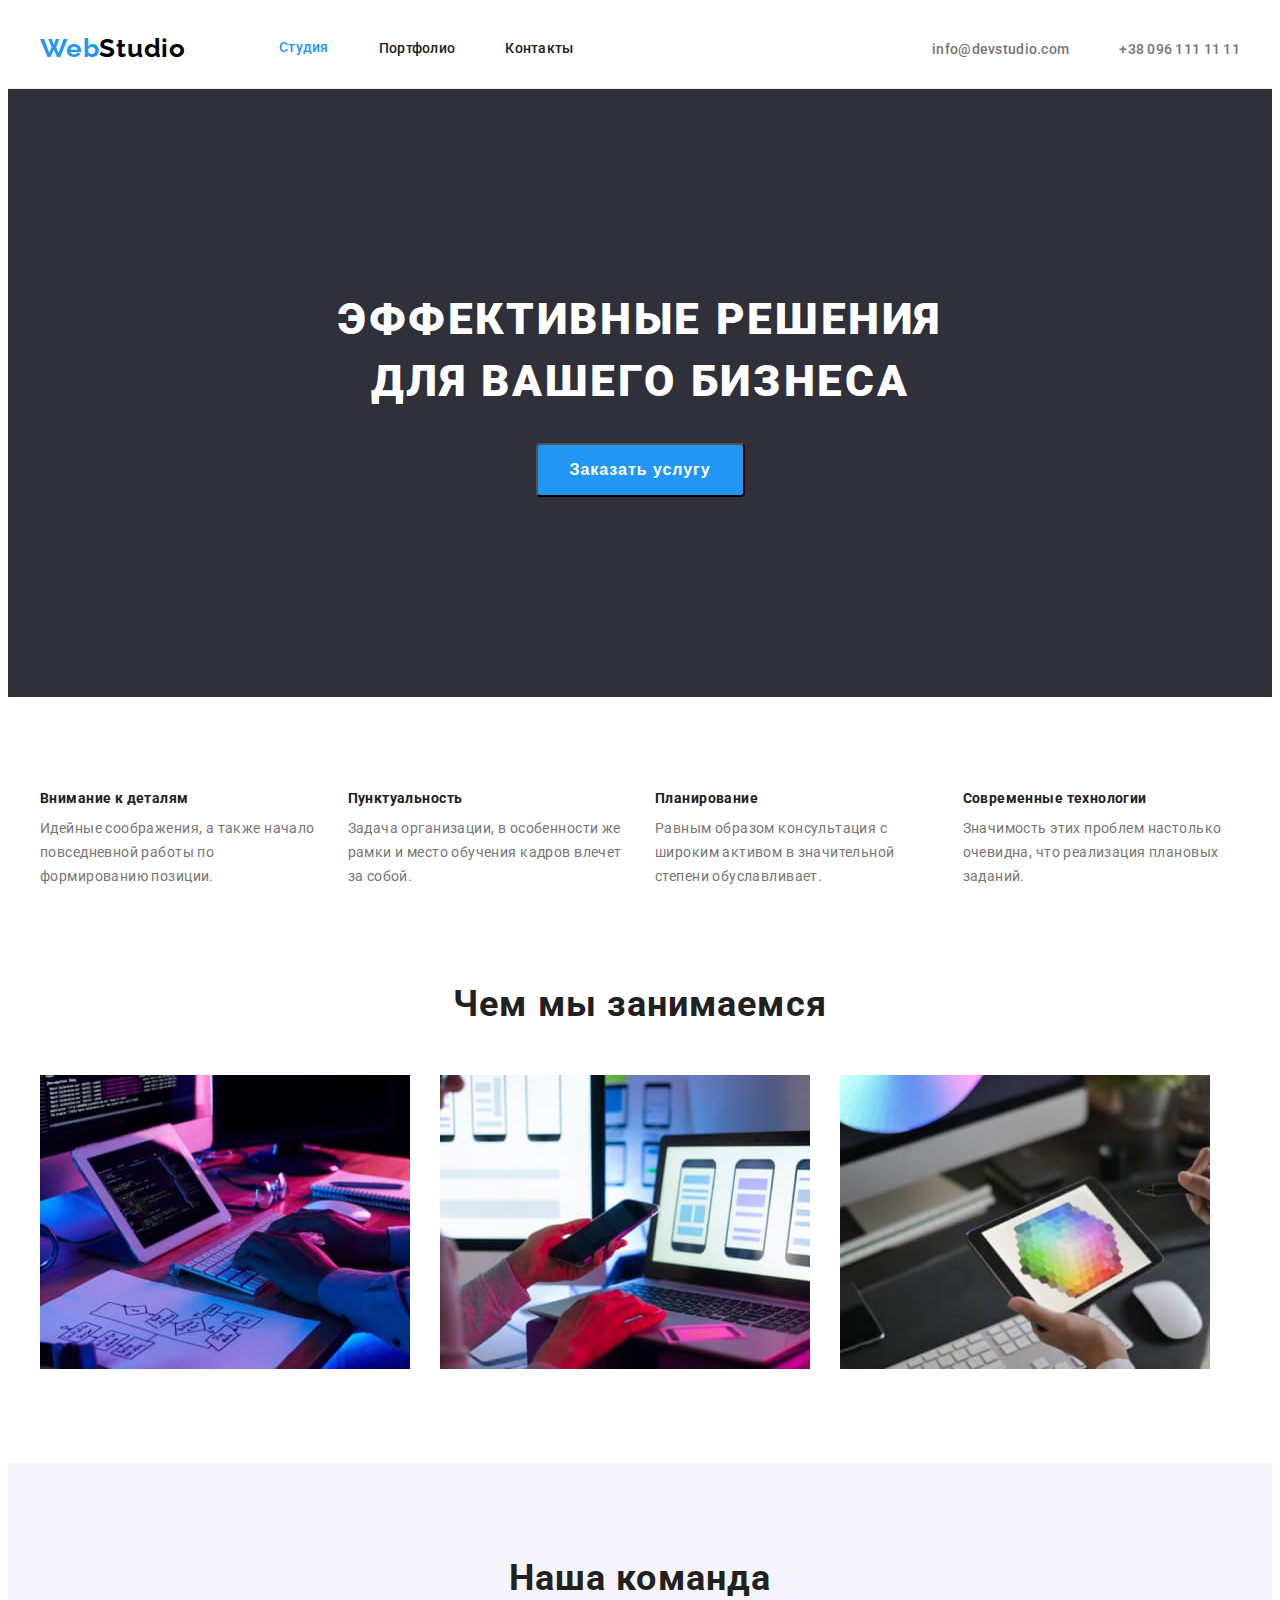
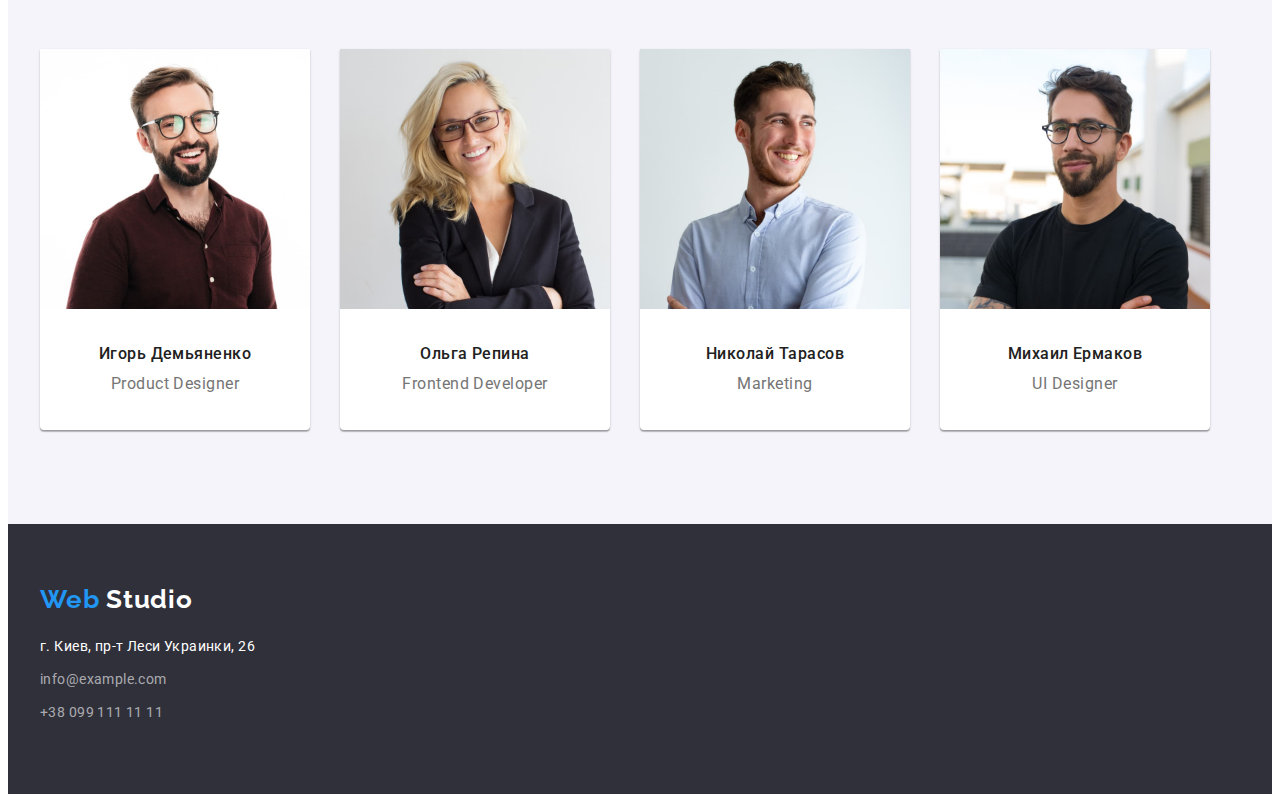
==== commit 07628755: "edits made" ====
--- a/index.html
+++ b/index.html
@@ -70,8 +70,9 @@
           <button type="button" class="hero-button">Заказать услугу</button>
         </div>
       </section>
+
       <!-- section the best -->
-      <section class="section-the-best">
+      <section class="section">
         <div class="container">
           <h2 hidden>Преимущества</h2>
           <ul class="the-best list">
@@ -108,7 +109,7 @@
       </section>
 
       <!-- section we do -->
-      <section class="section-we-do">
+      <section class="section-we-do section">
         <div class="container">
           <h2 class="we-do-title">Чем мы занимаемся</h2>
           <ul class="we-do list">
@@ -141,7 +142,7 @@
       </section>
 
       <!--section team-->
-      <section class="section-team">
+      <section class="section-team section">
         <div class="container">
           <h2 class="team-title">Наша команда</h2>
           <ul class="team list">
@@ -152,9 +153,10 @@
                 width="270"
                 height="260"
               />
-
-              <h3 class="team-name">Игорь Демьяненко</h3>
-              <p class="team-txt">Product Designer</p>
+              <div class="team-contant">
+                <h3 class="team-name">Игорь Демьяненко</h3>
+                <p class="team-txt">Product Designer</p>
+              </div>
             </li>
 
             <li class="team-list team-border">
@@ -164,8 +166,10 @@
                 width="270"
                 height="260"
               />
-              <h3 class="team-name">Ольга Репина</h3>
-              <p class="team-txt">Frontend Developer</p>
+              <div class="team-contant">
+                <h3 class="team-name">Ольга Репина</h3>
+                <p class="team-txt">Frontend Developer</p>
+              </div>
             </li>
             <li class="team-list team-border">
               <img
@@ -174,8 +178,10 @@
                 width="270"
                 height="260"
               />
-              <h3 class="team-name">Николай Тарасов</h3>
-              <p class="team-txt">Marketing</p>
+              <div class="team-contant">
+                <h3 class="team-name">Николай Тарасов</h3>
+                <p class="team-txt">Marketing</p>
+              </div>
             </li>
             <li class="team-list team-border">
               <img
@@ -184,17 +190,19 @@
                 width="270"
                 height="260"
               />
-              <h3 class="team-name">Михаил Ермаков</h3>
-              <p class="team-txt">UI Designer</p>
+              <div class="team-contant">
+                <h3 class="team-name">Михаил Ермаков</h3>
+                <p class="team-txt">UI Designer</p>
+              </div>
             </li>
           </ul>
         </div>
       </section>
     </main>
 
-    <footer>
+    <footer class="sectione">
       <!--contact-->
-      <div class="container div-footer">
+      <div class="container">
         <a class="logo logo-footer link" href="./index.html"
           ><span class="logo-web">Web</span>
           <span class="logo-studio">Studio</span></a
--- a/css/style.css
+++ b/css/style.css
@@ -52,6 +52,10 @@
 } */
 
 /* ======= COMPONENTS ======== */
+.section {
+  padding-top: 94px;
+  padding-bottom: 94px;
+}
 
 .container {
   width: 1200px;
@@ -59,8 +63,6 @@
   margin-right: auto;
   padding-left: 15px;
   padding-right: 15px;
-  padding-top: 94px;
-  padding-bottom: 0;
 }
 
 /* ==== navigation ==== */
@@ -72,7 +74,7 @@
   justify-content: space-between;
 }
 
-.header {
+header {
   border-bottom: 1px solid #ececec;
 }
 
@@ -156,13 +158,13 @@
 .hero {
   background: var(--background-hero-footer);
   text-align: center;
-}
-.container-hero {
-  text-align: center;
   padding-right: auto;
   padding-left: auto;
   padding-top: 200px;
   padding-bottom: 200px;
+}
+.container-hero {
+  text-align: center;
 }
 .hero-title {
   margin-bottom: 30px;
@@ -186,39 +188,40 @@
 }
 
 /* == section the best == */
-.section-the-best {
-}
 
 .the-best {
   display: flex;
   flex-wrap: wrap;
-  justify-content: space-between;
+  margin-left: calc(-1 * var(--card-set-gap));
 }
 .the-best-list {
-  flex-basis: calc((100% - 90px) / 4);
-}
-.the-best-list + .the-best-list {
+  flex-basis: calc((100% - 4 * var(--card-set-gap)) / 4);
   margin-left: var(--card-set-gap);
 }
 
+.the-best-txt {
+  font-size: 14px;
+  font-weight: 400;
+  line-height: 1.71;
+  letter-spacing: 0.03em;
+  text-align: left;
+}
+
 .the-best-title {
+  margin-bottom: 10px;
+
   font-size: 14px;
   font-weight: 700;
   line-height: 1.14;
   letter-spacing: 0.03em;
   text-align: left;
   color: var(--color-title);
-  text-transform: uppercase;
-}
-.the-best-txt {
-  font-weight: 400;
-  line-height: 1.71;
-  letter-spacing: 0.03em;
-  text-align: left;
 }
 
 /* ===== section we do ===== */
-
+.section-we-do {
+  padding-top: 0;
+}
 .we-do {
   display: flex;
   margin-left: -30px;
@@ -248,29 +251,21 @@
   display: flex;
   margin-left: -30px;
   margin-top: -30px;
-  padding-bottom: 94px;
 }
 .team-list {
-  display: block;
   margin-left: 30px;
   margin-top: 30px;
-  padding-bottom: 30px;
 
   background: #ffffff;
   box-shadow: 0px 1px 3px rgba(0, 0, 0, 0.12), 0px 1px 1px rgba(0, 0, 0, 0.14),
     0px 2px 1px rgba(0, 0, 0, 0.2);
   border-radius: 0px 0px 4px 4px;
 }
-
-.team-name {
-  margin-top: var(--card-set-gap);
-  font-size: 16px;
-  font-weight: 500;
-  line-height: 1.9;
-  letter-spacing: 0.03em;
-  text-align: center;
-  color: var(--color-title);
-}
+.team-contant {
+  padding-top: 30px;
+  padding-bottom: 30px;
+}
+
 .team-txt {
   font-size: 16px;
   line-height: 1.9;
@@ -279,17 +274,21 @@
   font-weight: 400;
   color: var(--color-txt);
 }
+.team-name {
+  font-size: 16px;
+  line-height: 1.9;
+  font-weight: 500;
+  letter-spacing: 0.03em;
+  text-align: center;
+  color: var(--color-title);
+}
 
 /* ===== portfolio ===== */
 
-.section-portfolio {
-  padding-bottom: 94px;
-}
-
 .portfolio-button-menu {
   display: flex;
   margin: 0 auto;
-  margin-bottom: 56px;
+  margin-bottom: 50px;
   justify-content: center;
   text-align: center;
 }
@@ -326,7 +325,7 @@
 }
 
 .portfolio-button-li:not(:first-child) {
-  margin-left: 20px;
+  margin-left: 8px;
 }
 
 /* portfolio card */
@@ -371,11 +370,10 @@
 /* footer */
 footer {
   background: var(--background-hero-footer);
-}
-.div-footer {
-  padding: 60px 15px;
-  margin-right: auto;
-}
+  padding-top: 60px;
+  padding-bottom: 60px;
+}
+
 .logo-footer {
   margin-bottom: 20px;
 }
